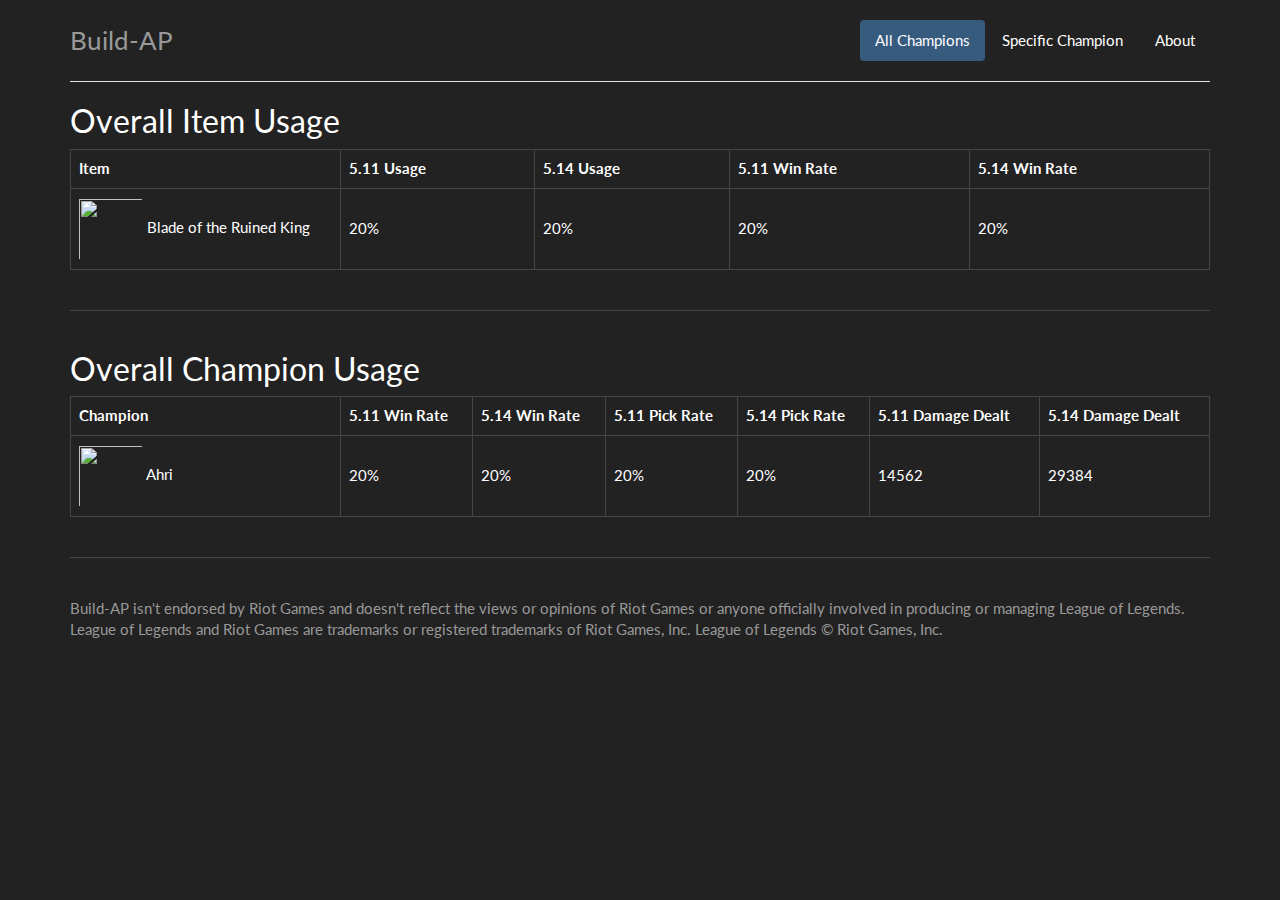
==== website/index.html @ 09b40469 "website base." ====
<!DOCTYPE html>
<html lang="en">
  <head>
    <meta charset="utf-8">
    <meta http-equiv="X-UA-Compatible" content="IE=edge">
    <meta name="viewport" content="width=device-width, initial-scale=1">
    <title>Build-AP</title>
    <link href="css/bootstrap.min.css" rel="stylesheet">
    <link href="css/main.css" rel="stylesheet">
  </head>
  <body>
    <div class="container">
      <div class="header clearfix">
        <nav>
          <ul class="nav nav-pills pull-right">
            <li role="presentation" class="active"><a href="index.html">All Champions</a></li>
            <li role="presentation"><a href="champions.html">Specific Champion</a></li>
            <li role="presentation"><a href="about.html">About</a></li>
          </ul>
        </nav>
        <h3 class="text-muted">Build-AP</h3>
      </div>
      <h2>Overall Item Usage</h1>
      <table class="table table-bordered">
        <thead>
          <tr>
            <th style="width:270px">Item</th>
            <th>5.11 Usage</th>
            <th>5.14 Usage</th>
            <th>5.11 Win Rate</th>
            <th>5.14 Win Rate</th>
          </tr>
        </thead>
        <tbody>
          <tr>
            <td><img class="icon" src="http://ddragon.leagueoflegends.com/cdn/5.7.1/img/item/3153.png"></img> Blade of the Ruined King</td>
            <td>20%</td>
            <td>20%</td>
            <td>20%</td>
            <td>20%</td>
          </tr>
        </tbody>
      </table>
      <hr>
      <h2>Overall Champion Usage</h1>
      <table class="table table-bordered">
        <thead>
          <tr>
            <th style="width:270px">Champion</th>
            <th>5.11 Win Rate</th>
            <th>5.14 Win Rate</th>
            <th>5.11 Pick Rate</th>
            <th>5.14 Pick Rate</th>
            <th>5.11 Damage Dealt</th>
            <th>5.14 Damage Dealt</th>
          </tr>
        </thead>
        <tbody>
          <tr>
            <td><img class="icon" src="http://ddragon.leagueoflegends.com/cdn/5.7.1/img/champion/Ahri.png"></img> Ahri</td>
            <td>20%</td>
            <td>20%</td>
            <td>20%</td>
            <td>20%</td>
            <td>14562</td>
            <td>29384</td>
          </tr>
        </tbody>
      </table>
      <hr>
      <p class="footer">
        Build-AP isn't endorsed by Riot Games and doesn't reflect the views or opinions of Riot Games or anyone officially involved in producing or managing League of Legends. League of Legends and Riot Games are trademarks or registered trademarks of Riot Games, Inc. League of Legends © Riot Games, Inc.
      </p>
    </div>
    <script src="https://ajax.googleapis.com/ajax/libs/jquery/2.1.4/jquery.min.js"></script>
    <script src="js/index.js"></script>
  </body>
</html>
---- website/css/main.css ----
body {
  padding-top: 20px;
  padding-bottom: 20px;
}

img {
  padding: 2px 1px 2px 0px;
}

td {
  vertical-align: middle !important;
}

.icon {
  width: 64px;
  height: 64px;
}

.header {
  padding-bottom: 20px;
  border-bottom: 1px solid #e5e5e5;
}

.header h3 {
  margin-top: 0;
  margin-bottom: 0;
  line-height: 40px;
}

.champion-bg {
  position: relative;
  border-style: solid;
  border-color: #333;
  border-width: 2px;
  margin-top: 20px;
}

.champion-bg img {
  width: 100%;
}

.champion-bg-name {
  position: absolute;
  top: 10px;
  left: 40px;
}

.champion-bg-stat {
  position: absolute;
  padding: 0px 20px 15px 20px;
  background-color: rgba(0, 0, 0, 0.8);
  top: 120px;
}

.champion-bg-win-rate {
  left: 70px;
}

.champion-bg-pick-rate {
  left: 280px;
}

.champion-bg-damage {
  left: 490px;
}

.arrow {
  padding-left: 10px;
  padding-right: 10px;
}

hr {
  margin-top: 40px;
  margin-bottom: 40px;
}

.footer {
  color: #999;
}
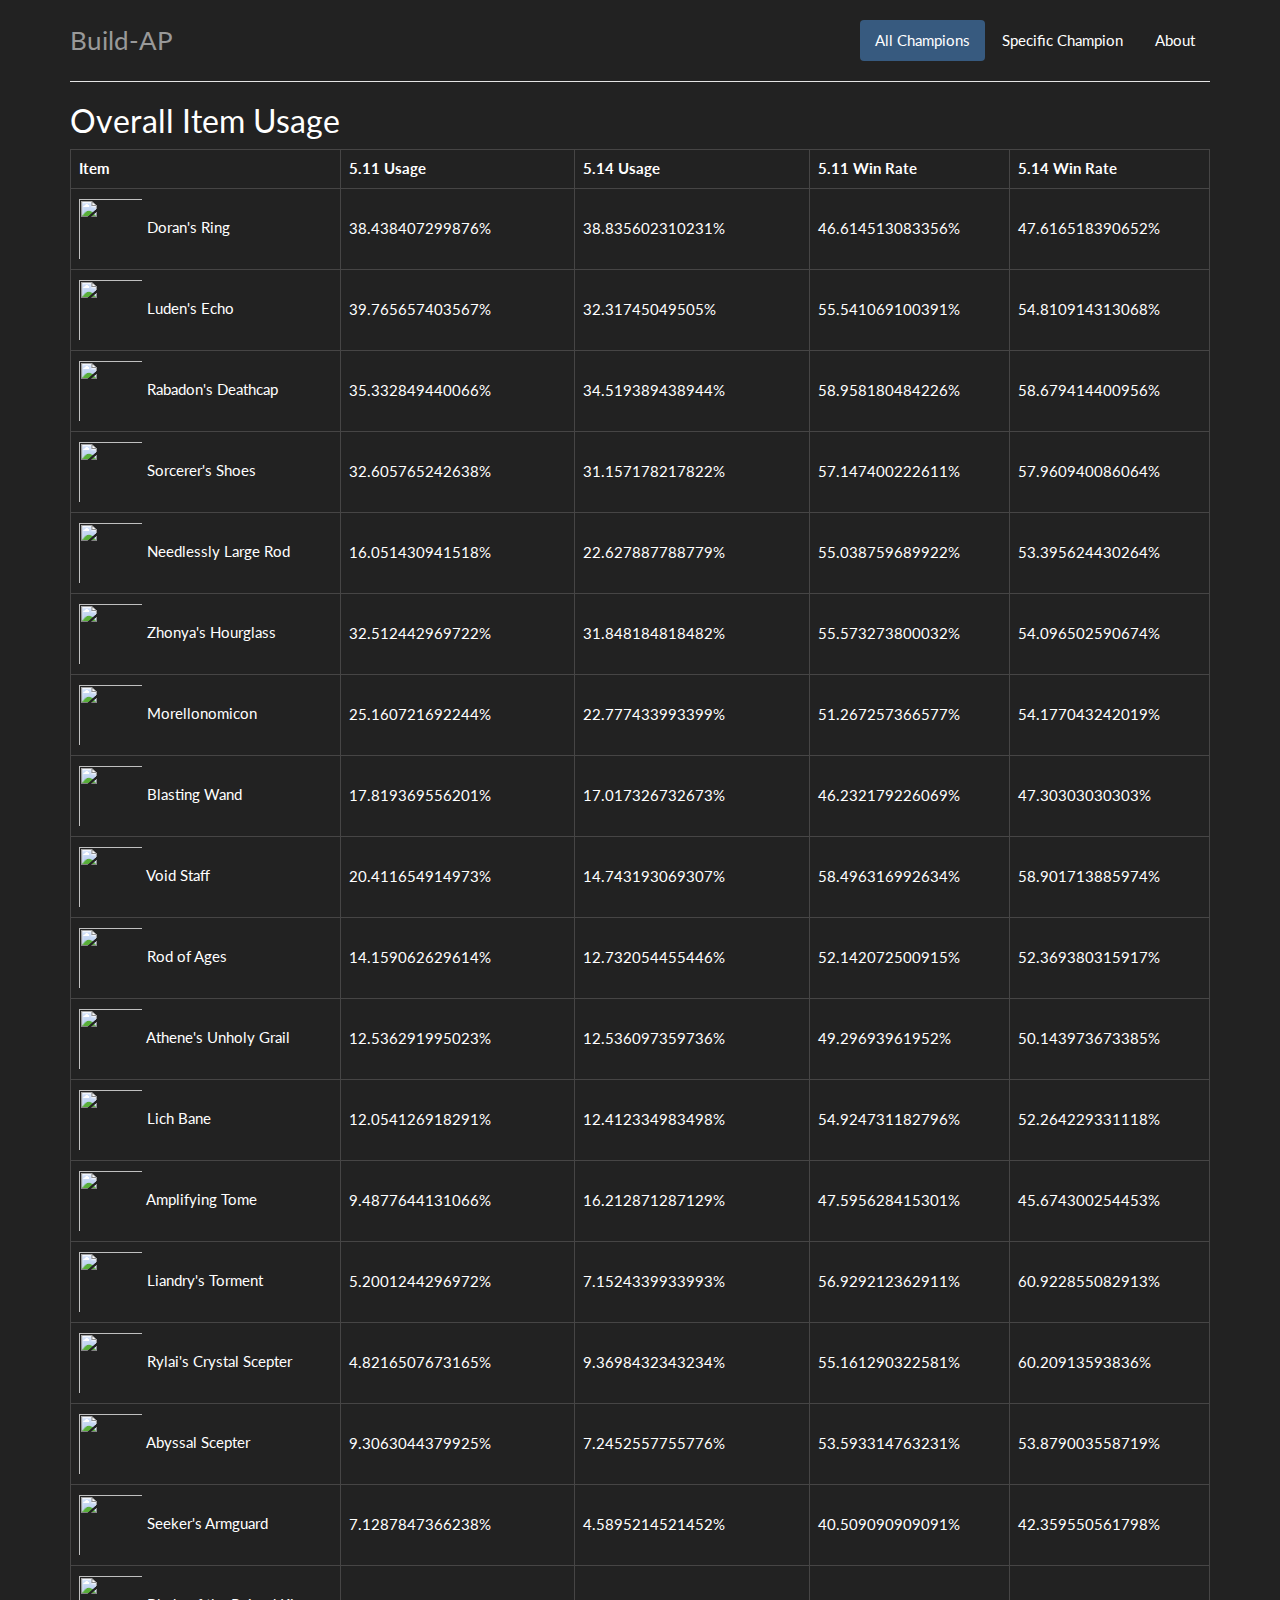
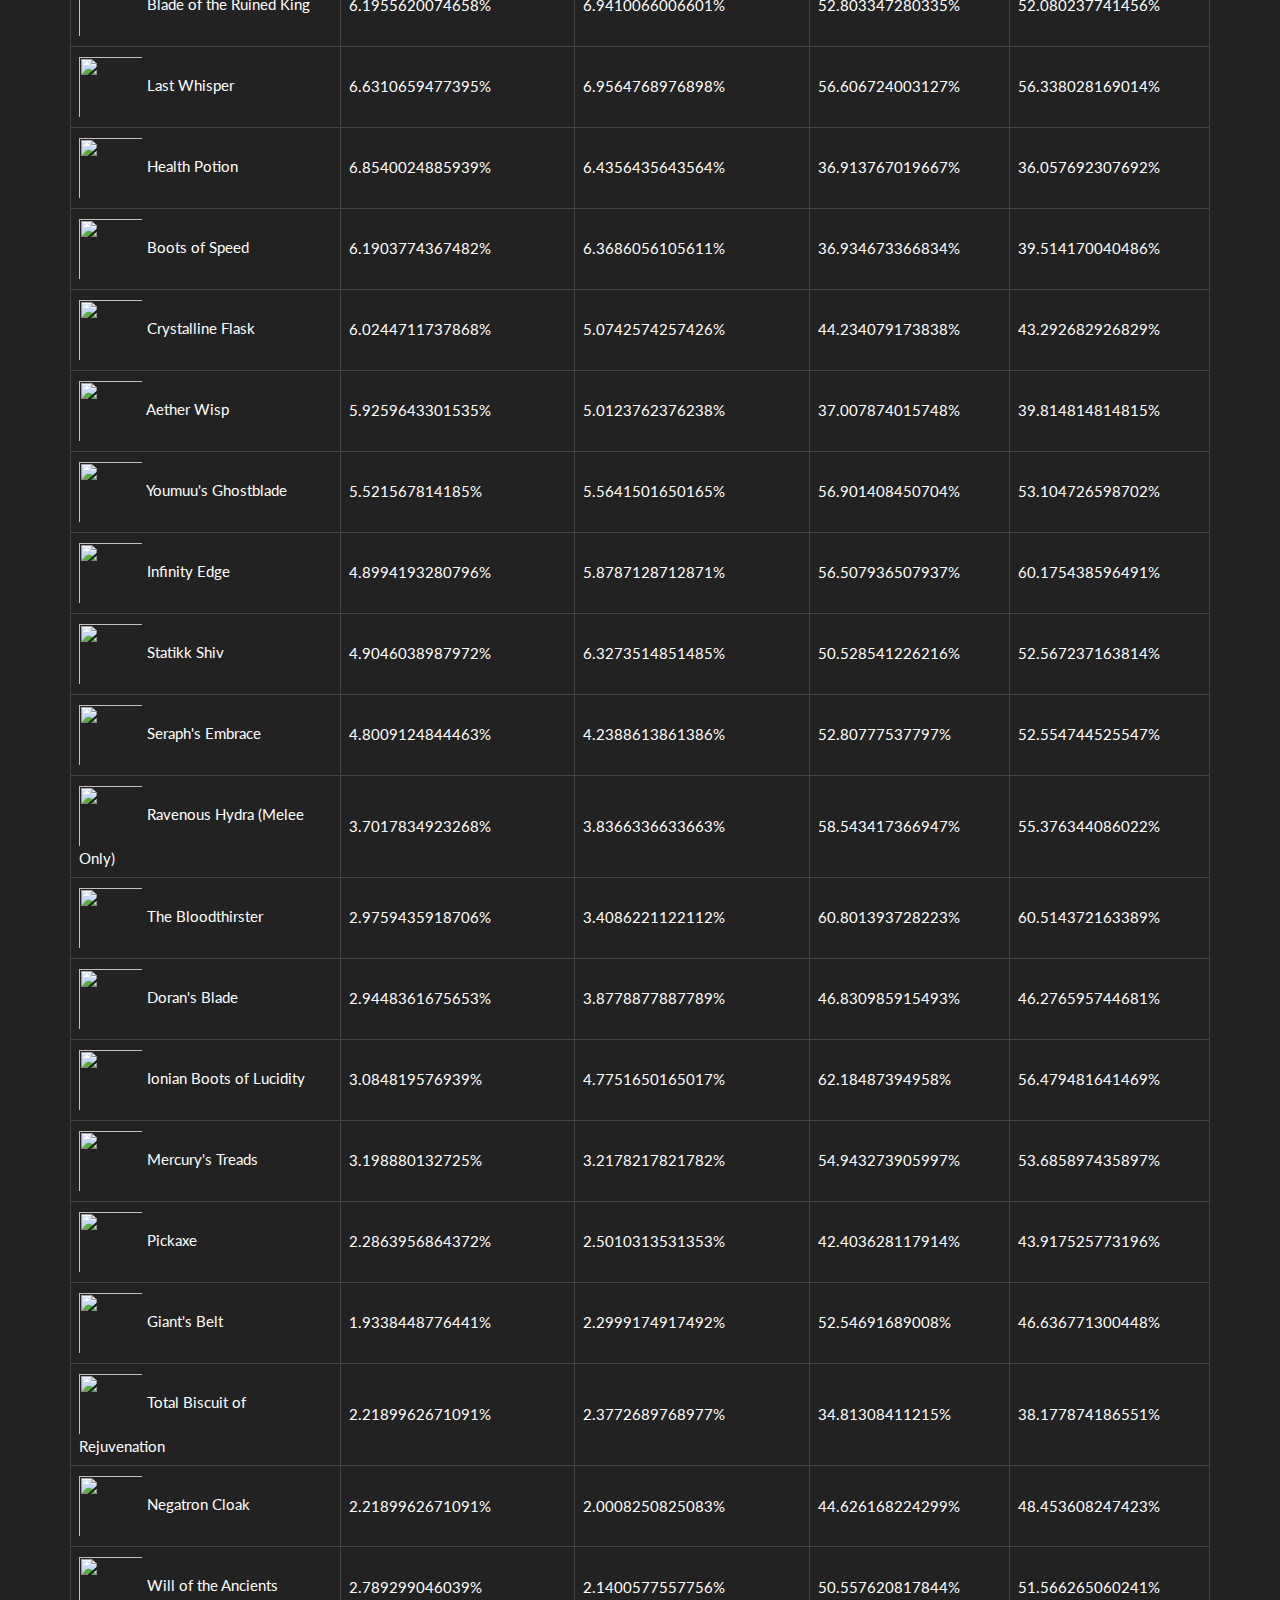
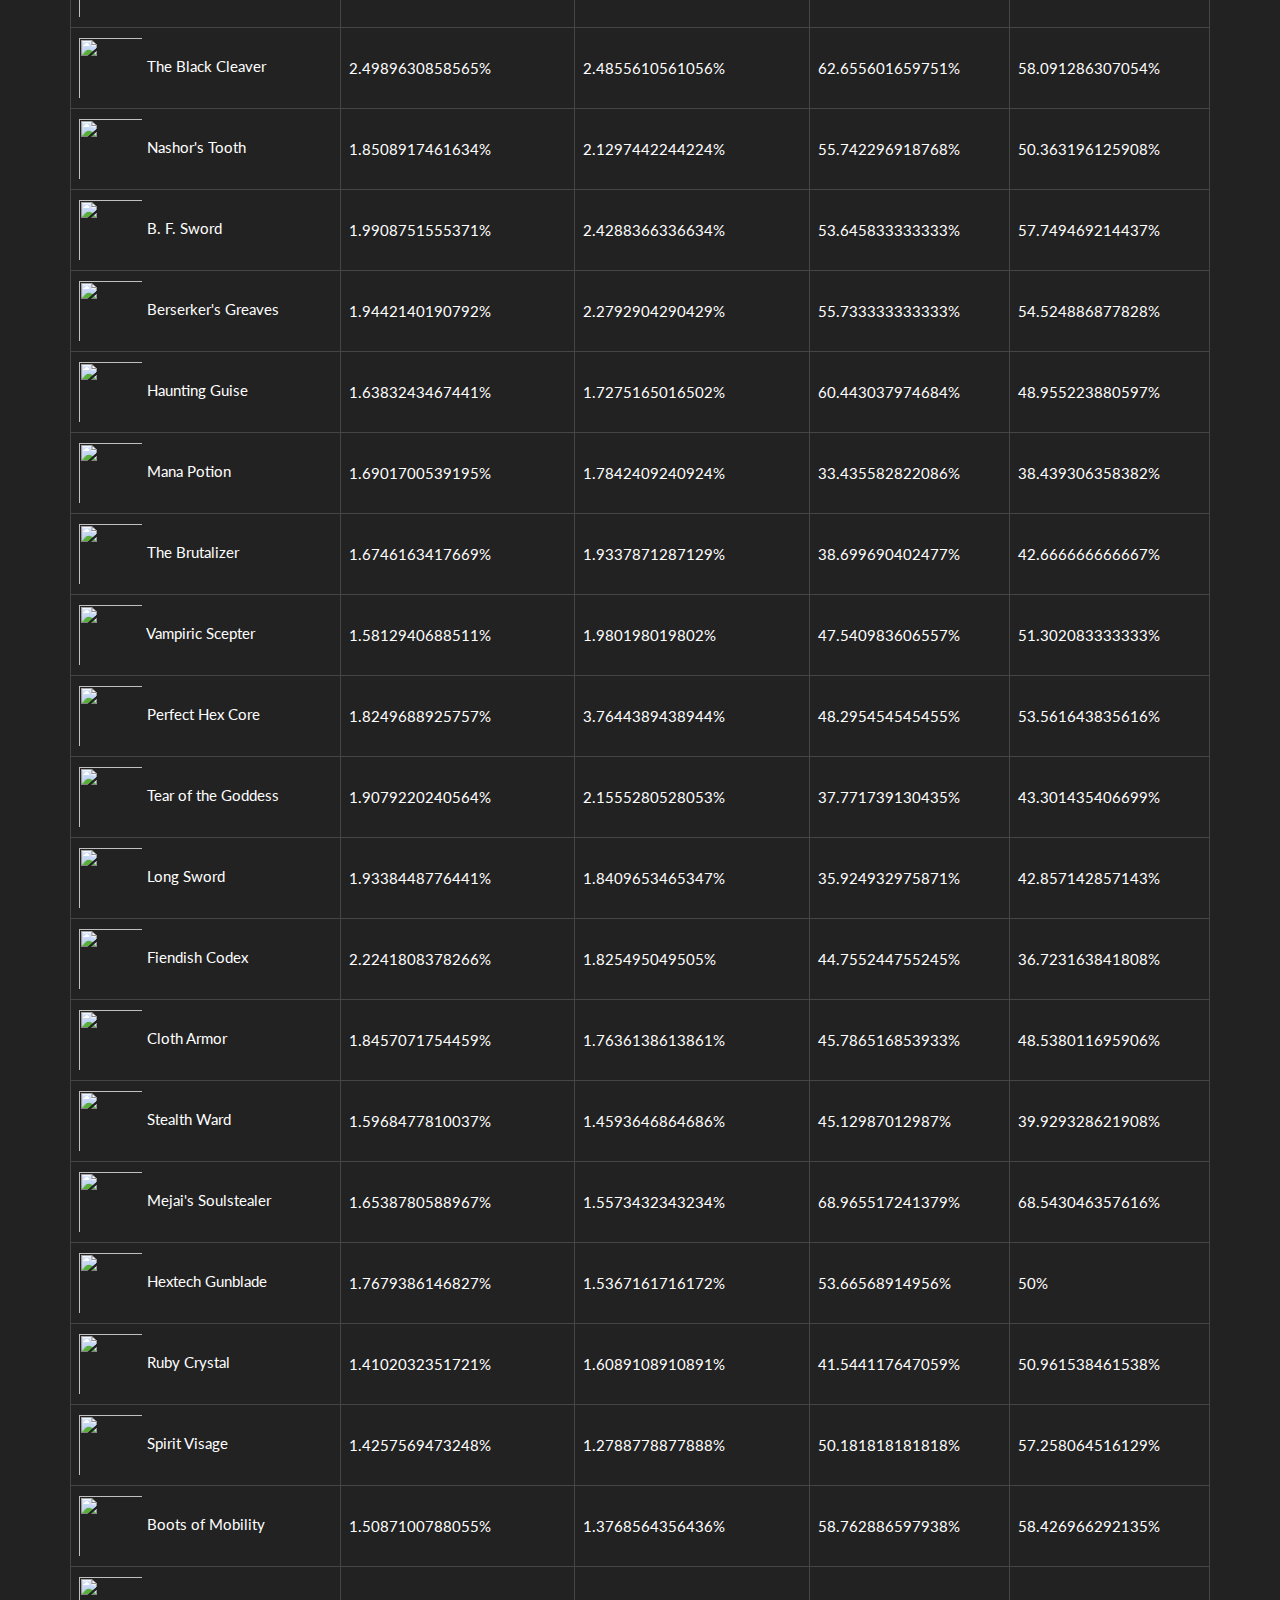
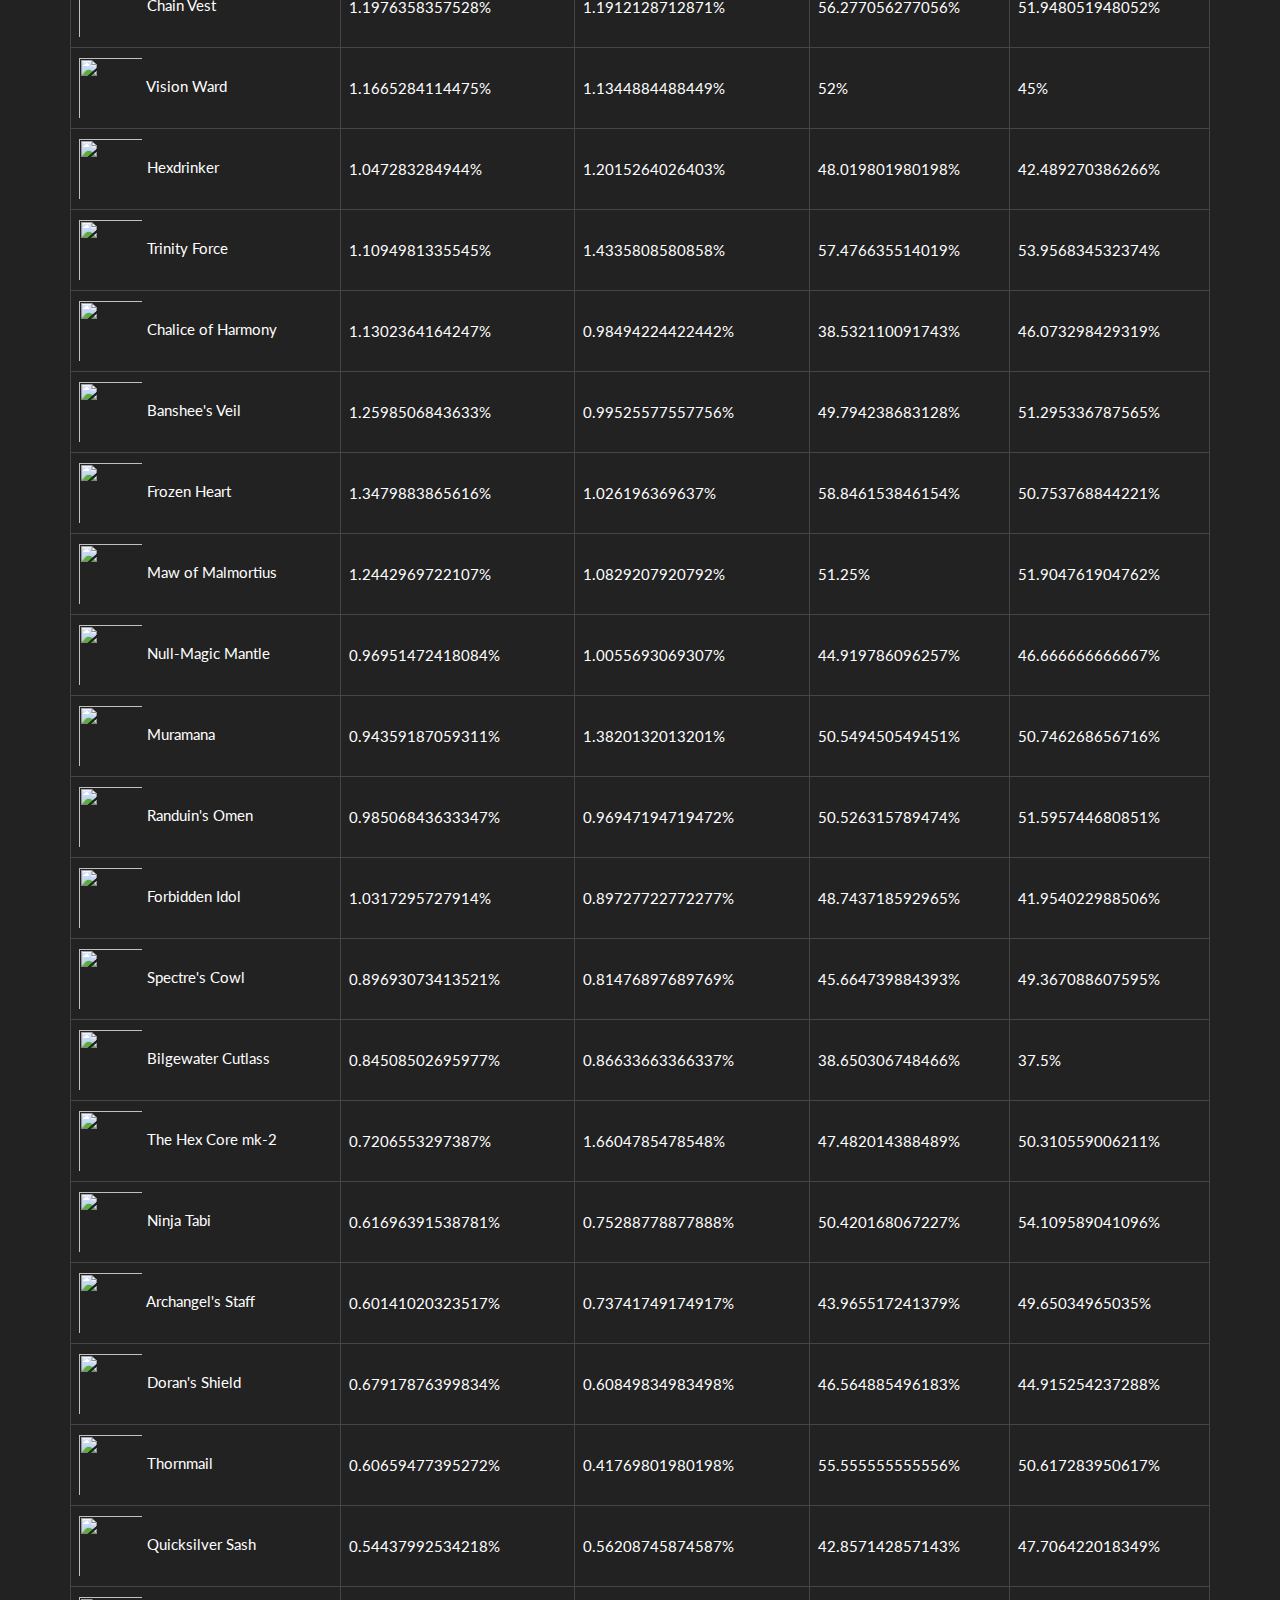
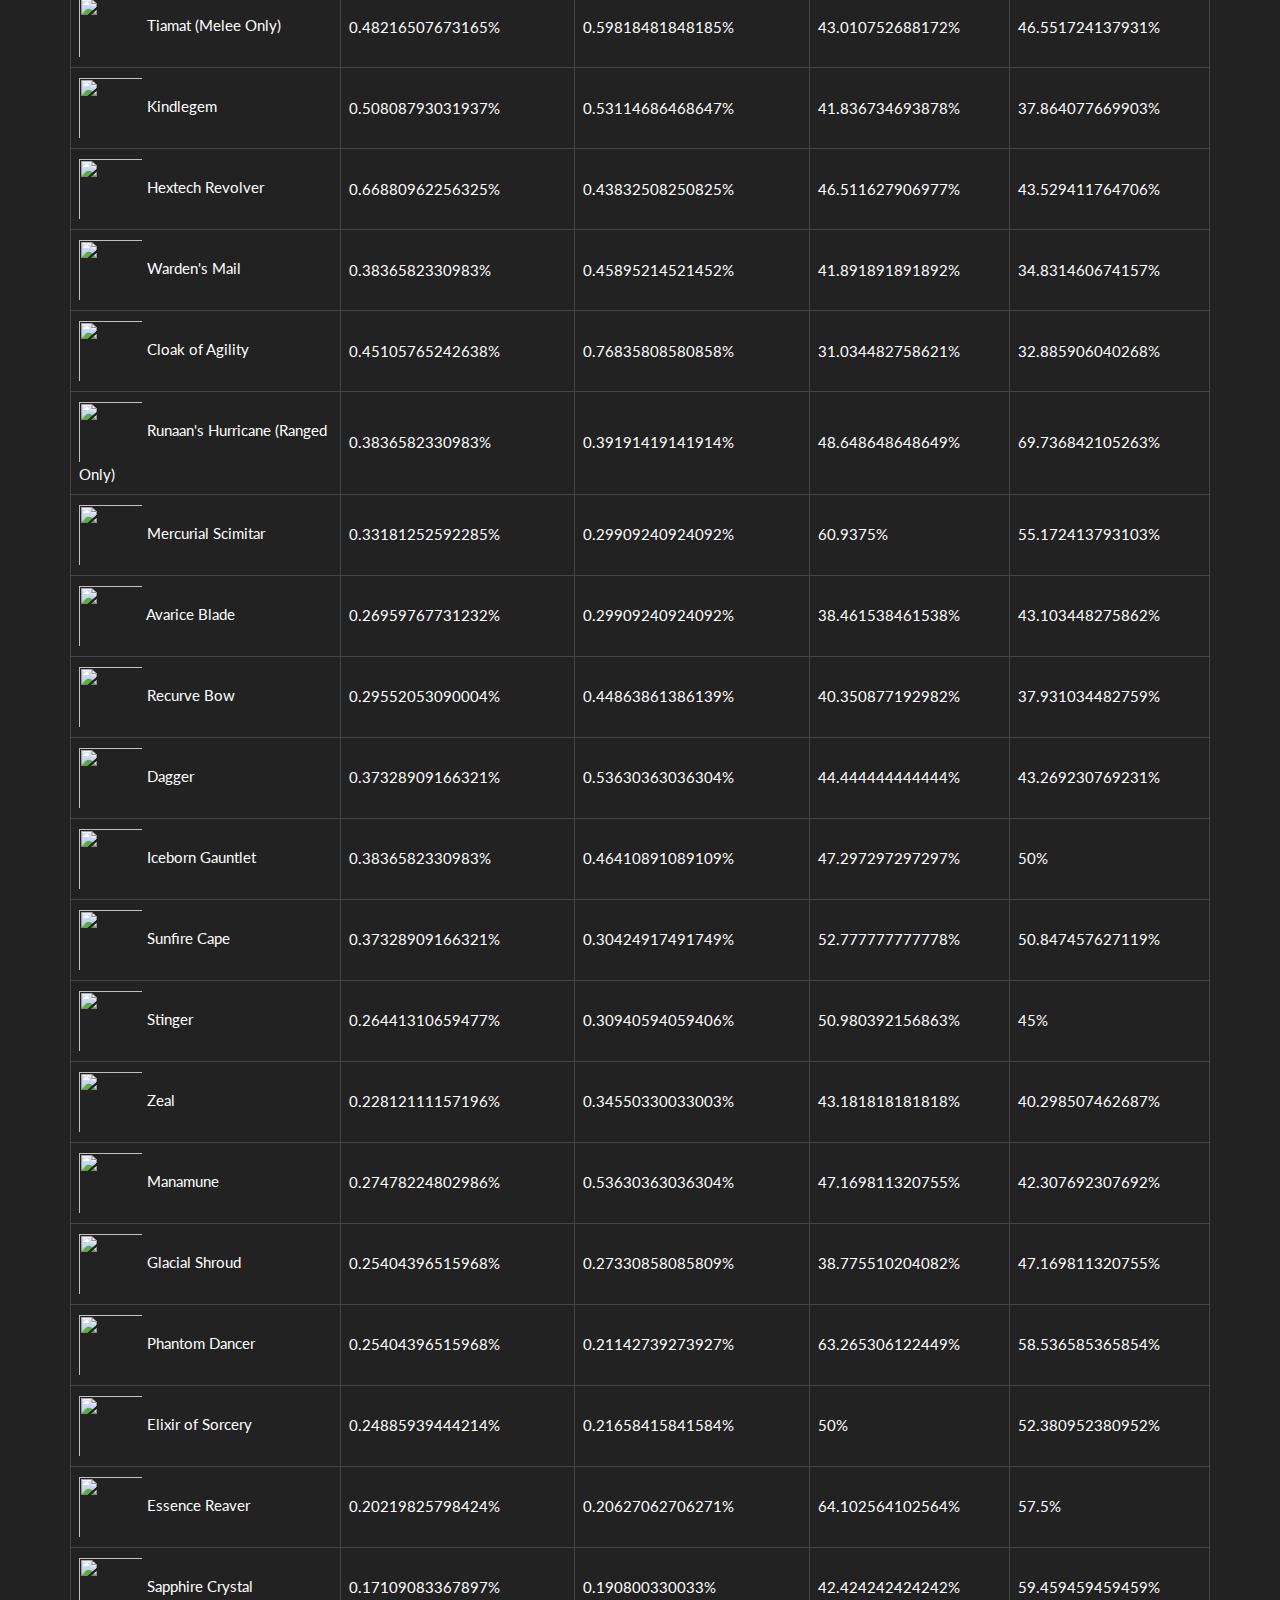
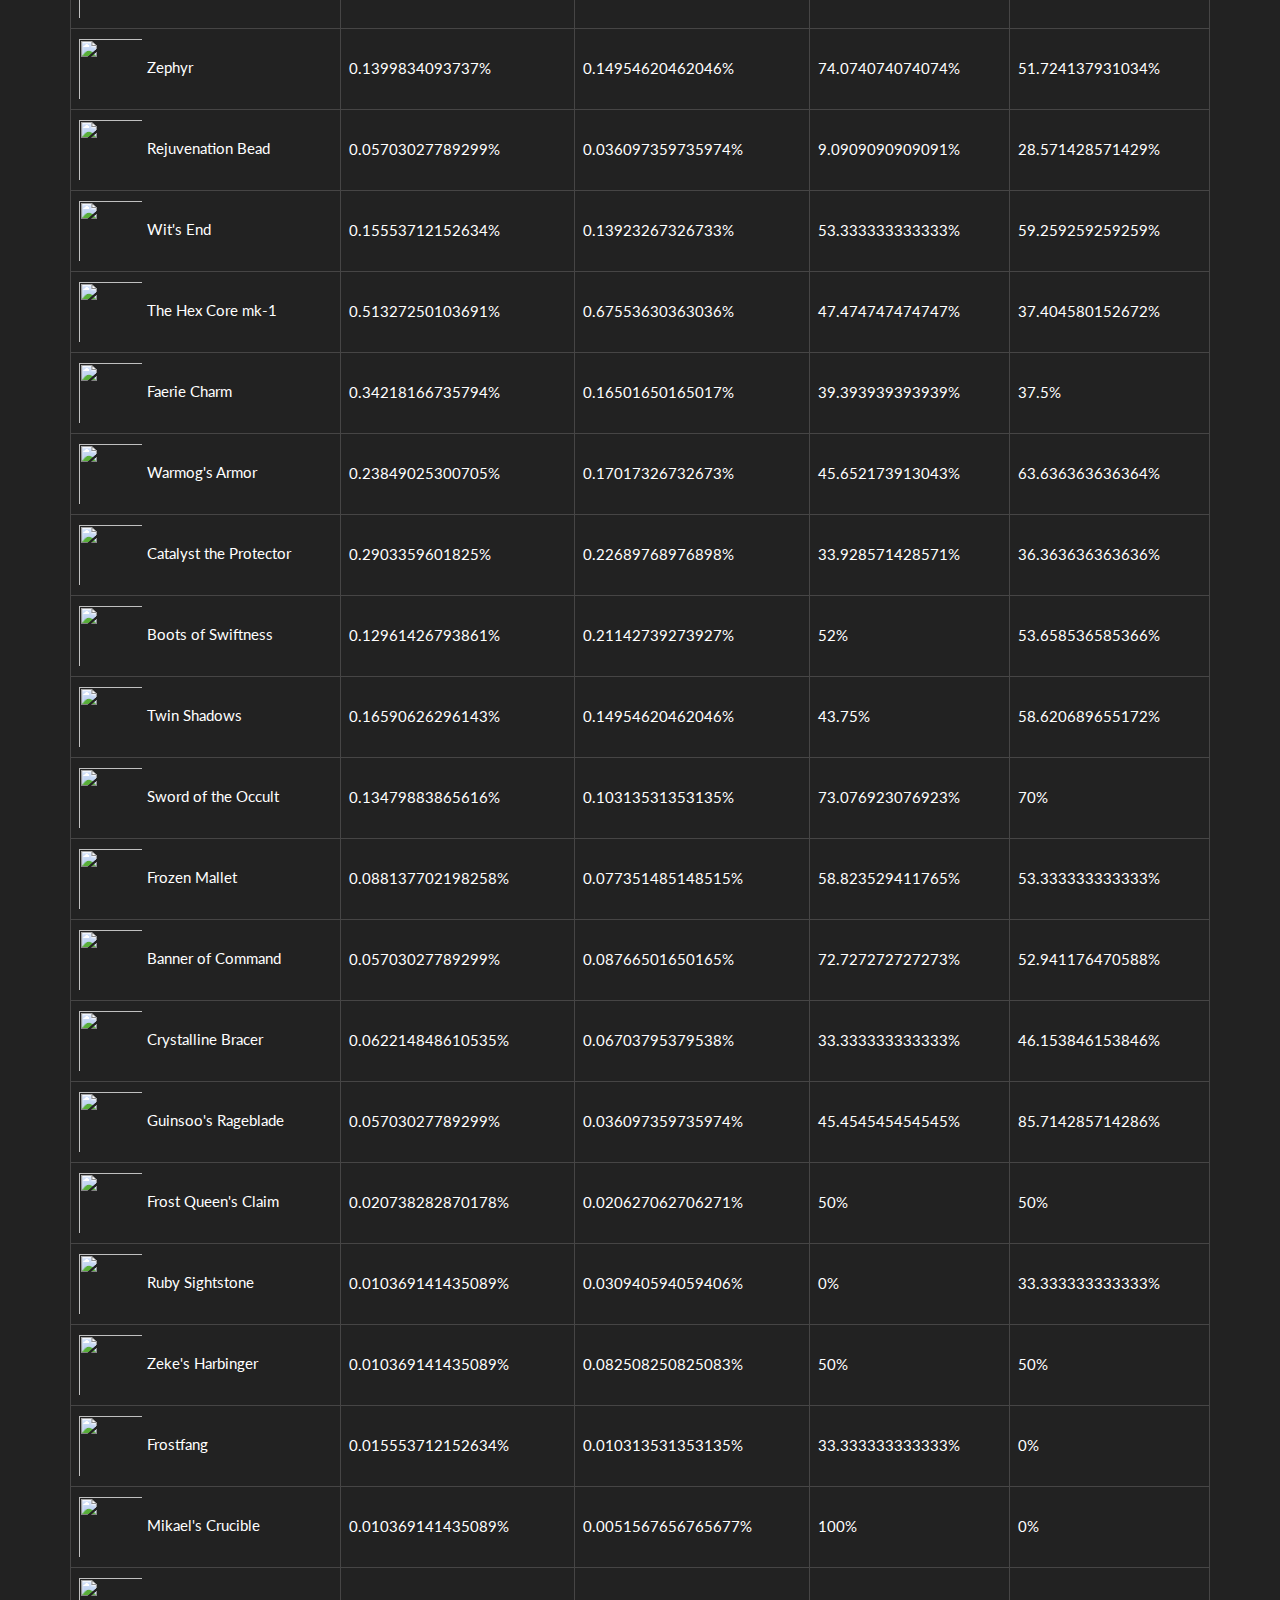
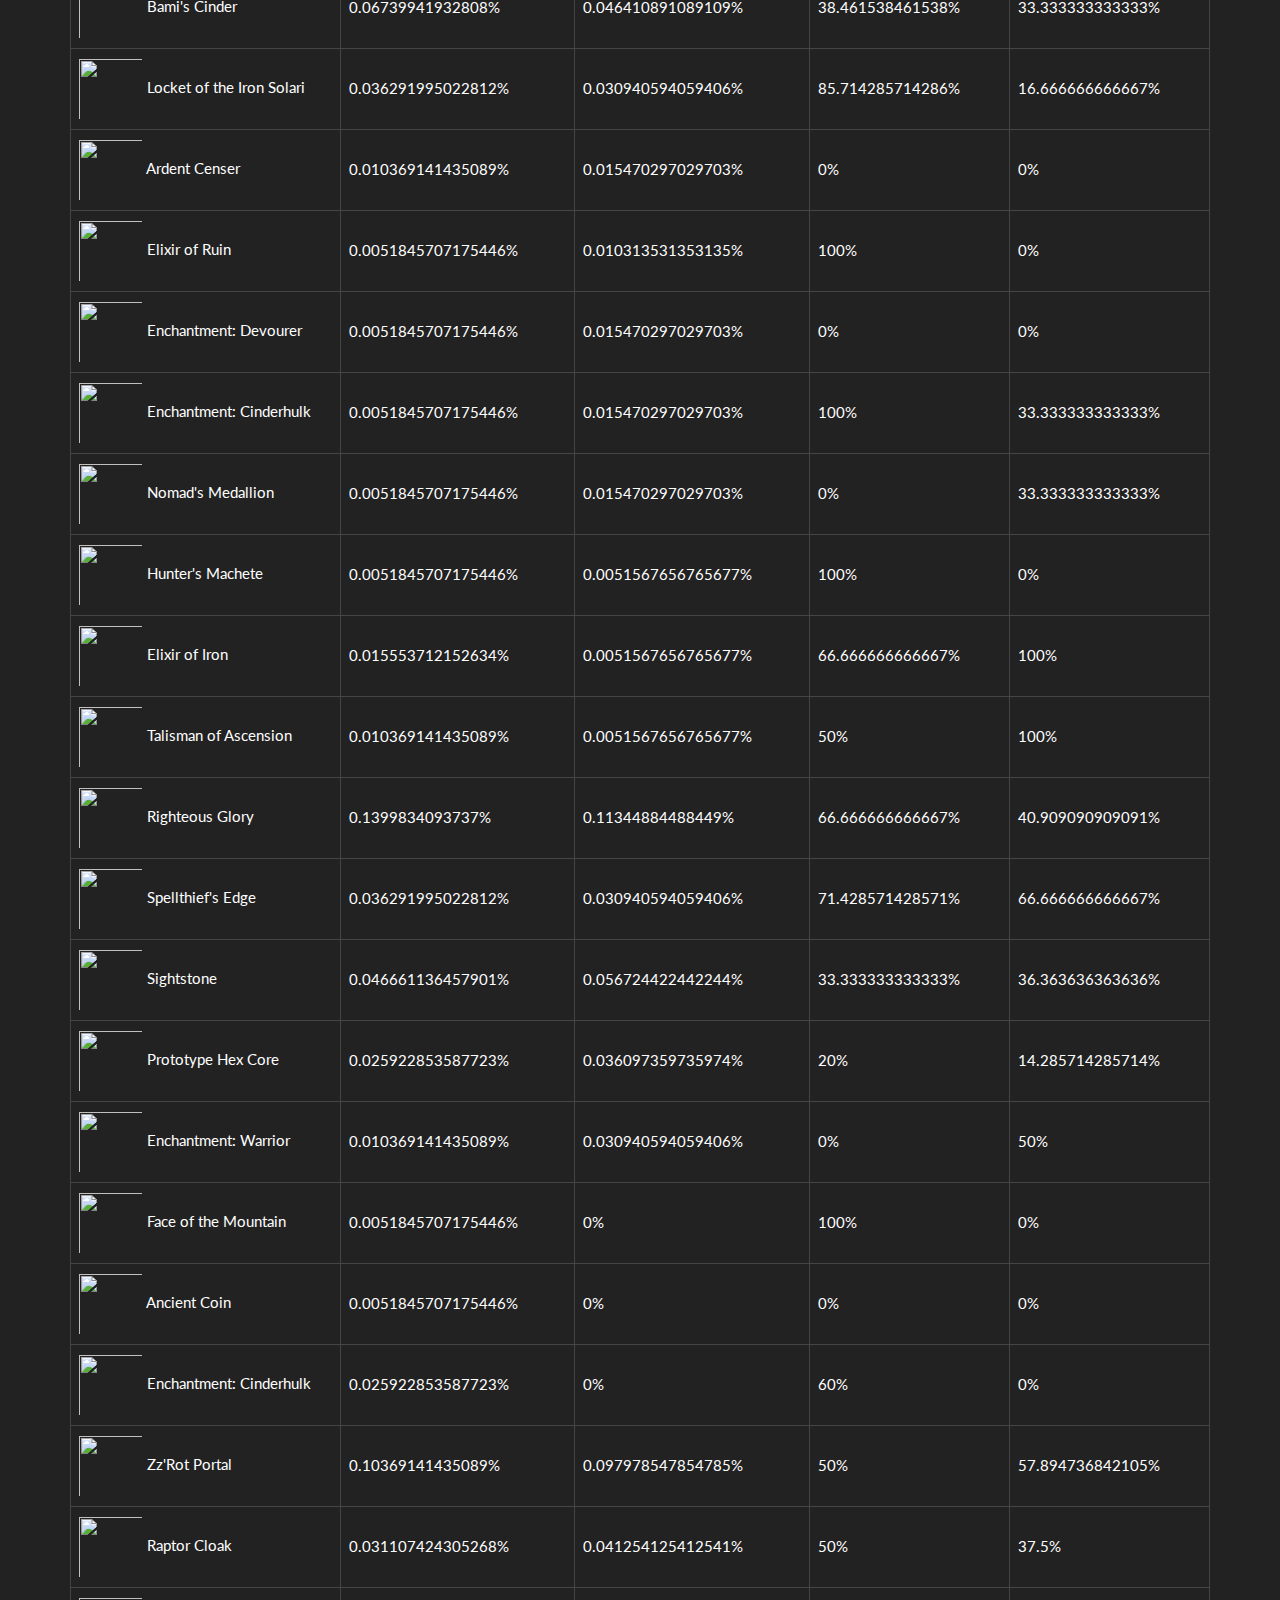
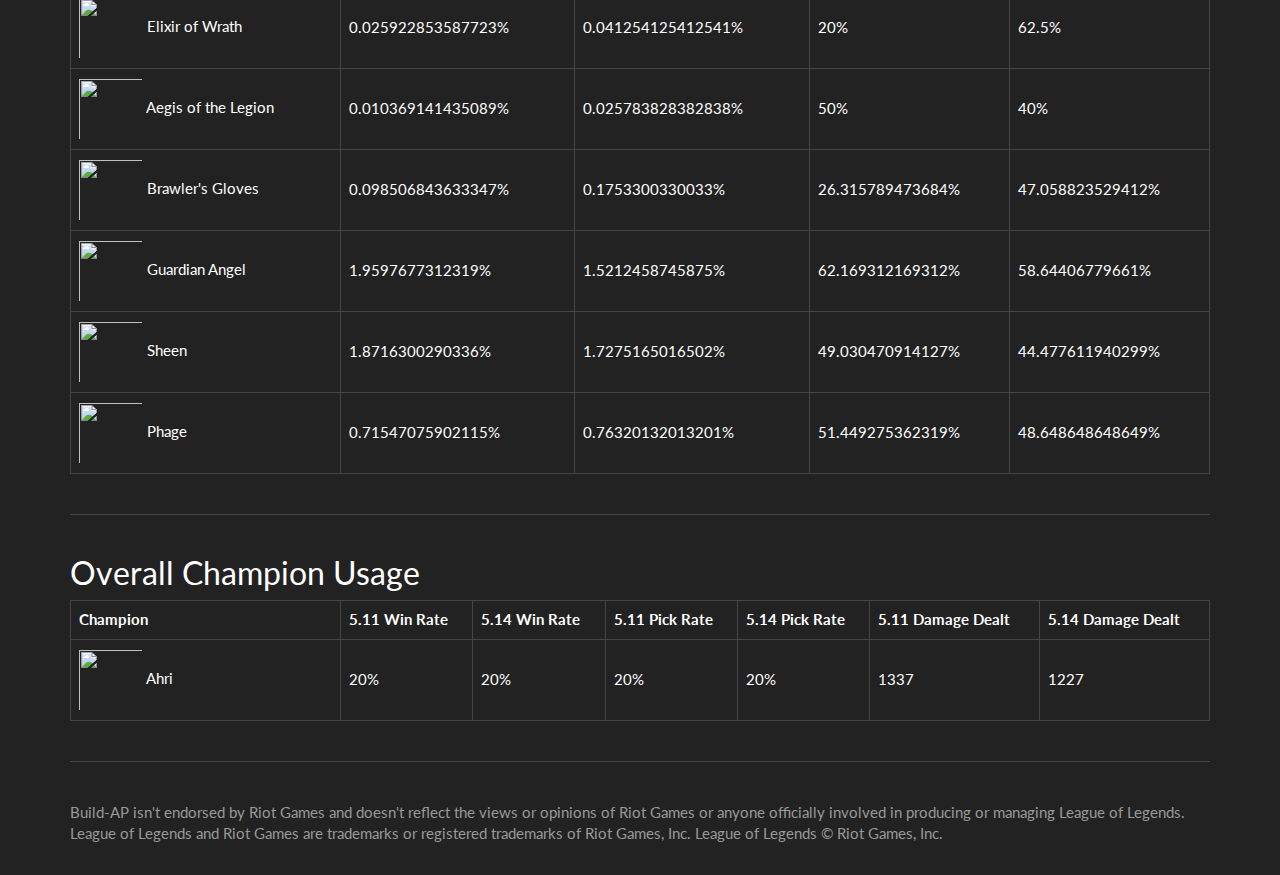
==== commit 8349bc31: "test" ====
--- a/website/index.html
+++ b/website/index.html
@@ -31,7 +31,7 @@
             <th>5.14 Win Rate</th>
           </tr>
         </thead>
-        <tbody>
+        <tbody id="overallitemusage">
           <tr>
             <td><img class="icon" src="http://ddragon.leagueoflegends.com/cdn/5.7.1/img/item/3153.png"></img> Blade of the Ruined King</td>
             <td>20%</td>
@@ -55,15 +55,15 @@
             <th>5.14 Damage Dealt</th>
           </tr>
         </thead>
-        <tbody>
+        <tbody id="overallchampionusage">
           <tr>
             <td><img class="icon" src="http://ddragon.leagueoflegends.com/cdn/5.7.1/img/champion/Ahri.png"></img> Ahri</td>
             <td>20%</td>
             <td>20%</td>
             <td>20%</td>
             <td>20%</td>
-            <td>14562</td>
-            <td>29384</td>
+            <td>1337</td>
+            <td>1227</td>
           </tr>
         </tbody>
       </table>
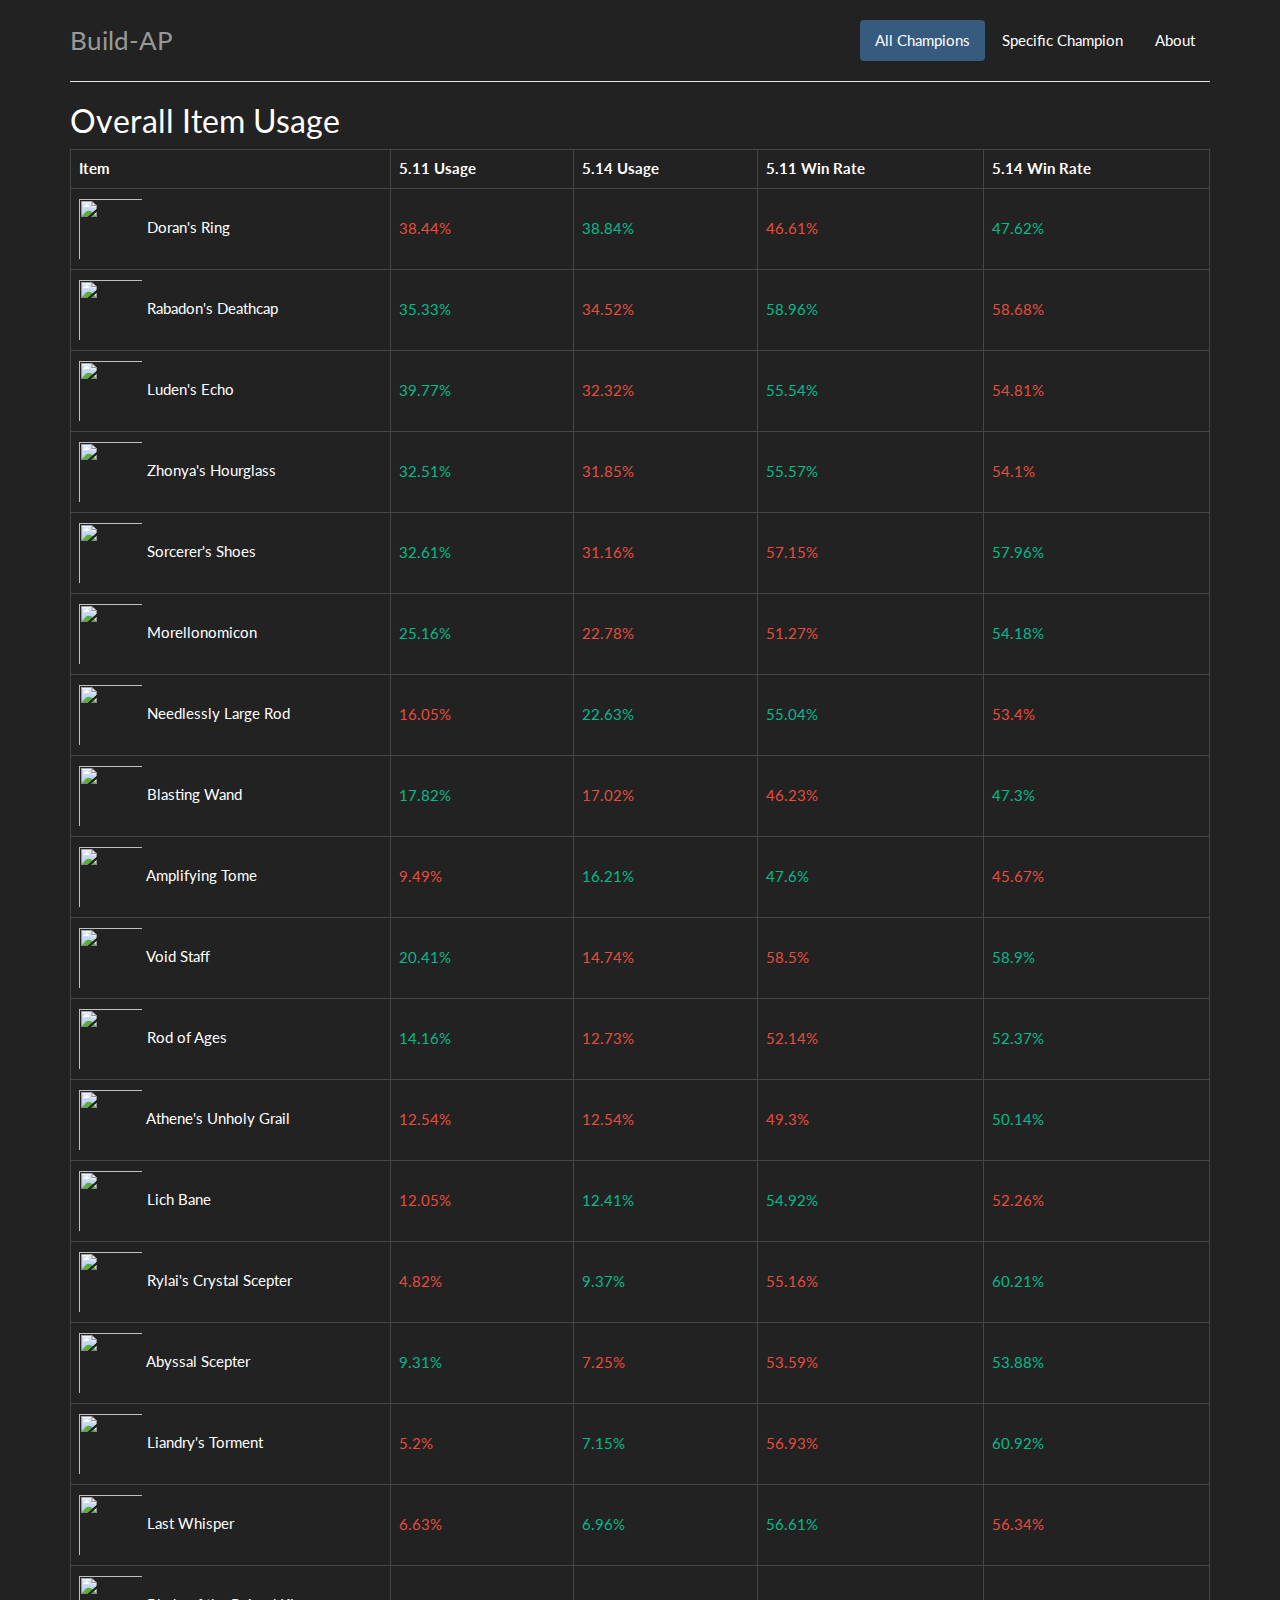
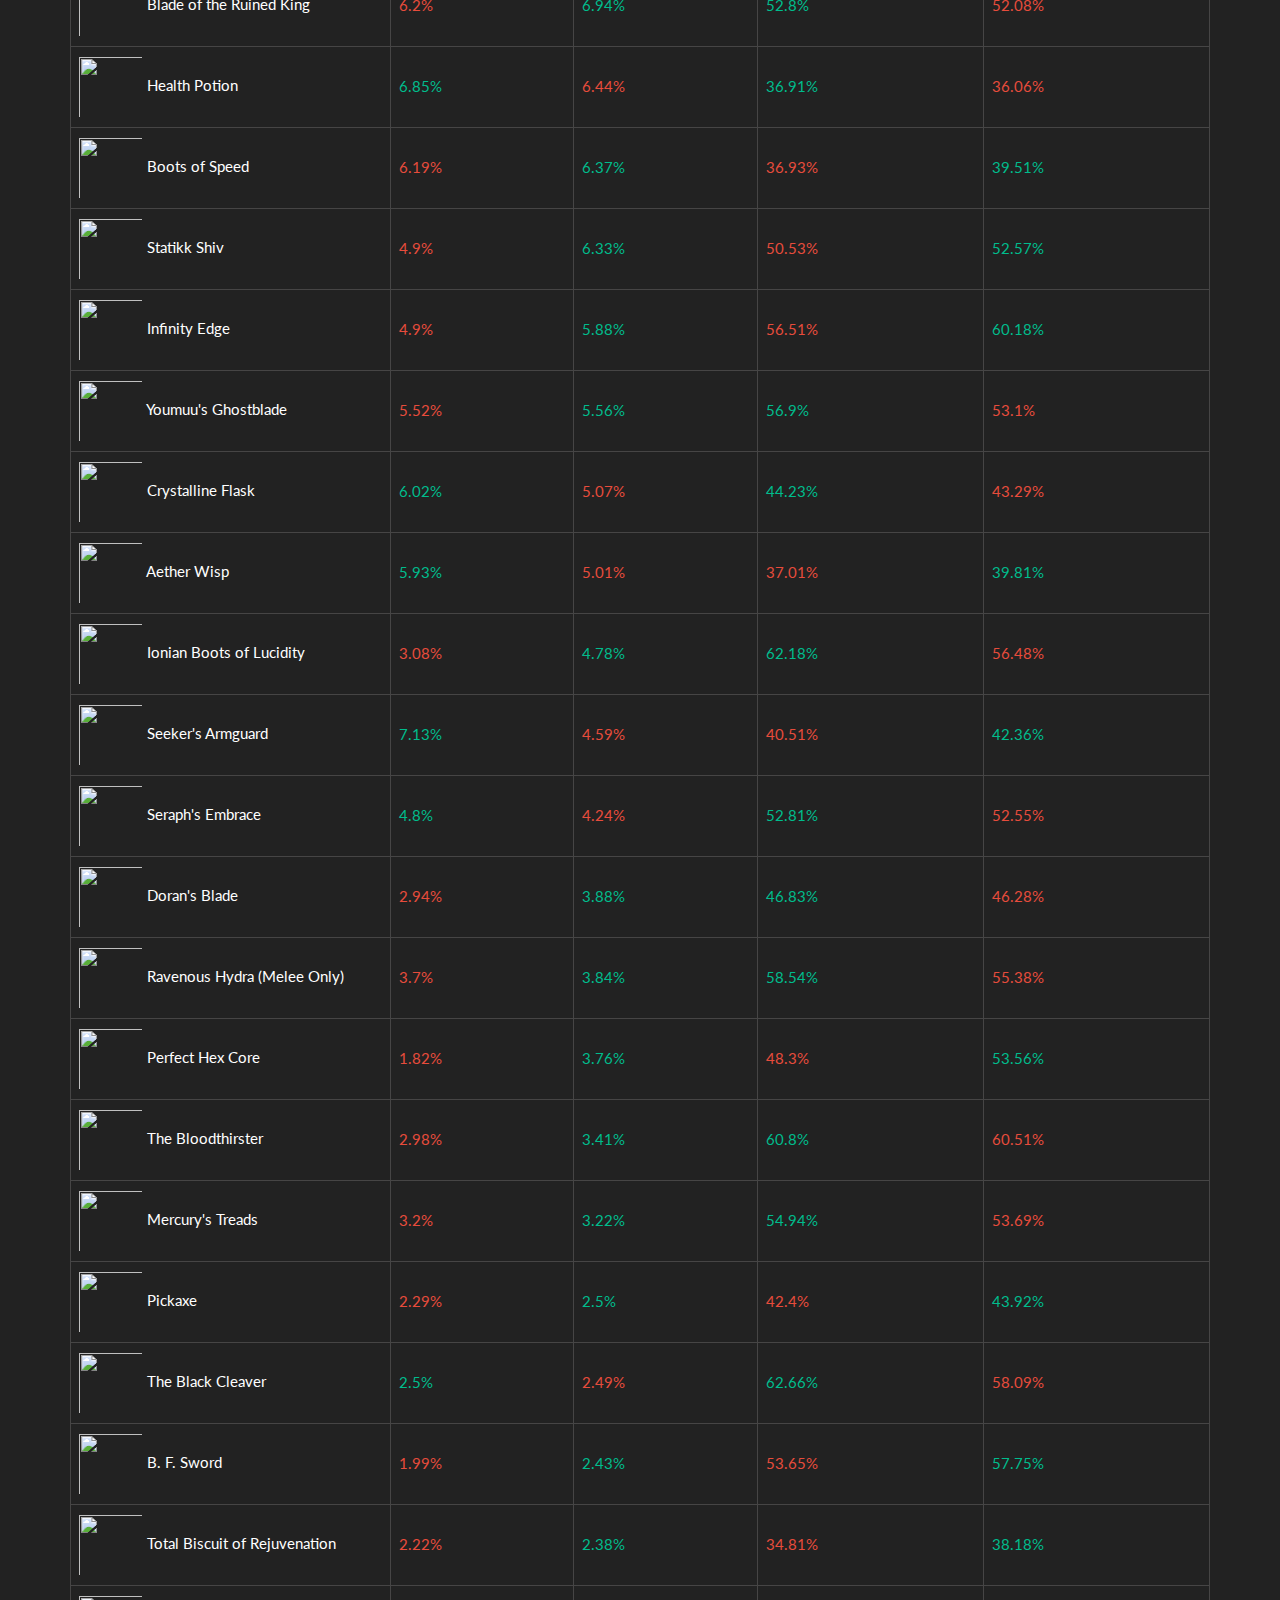
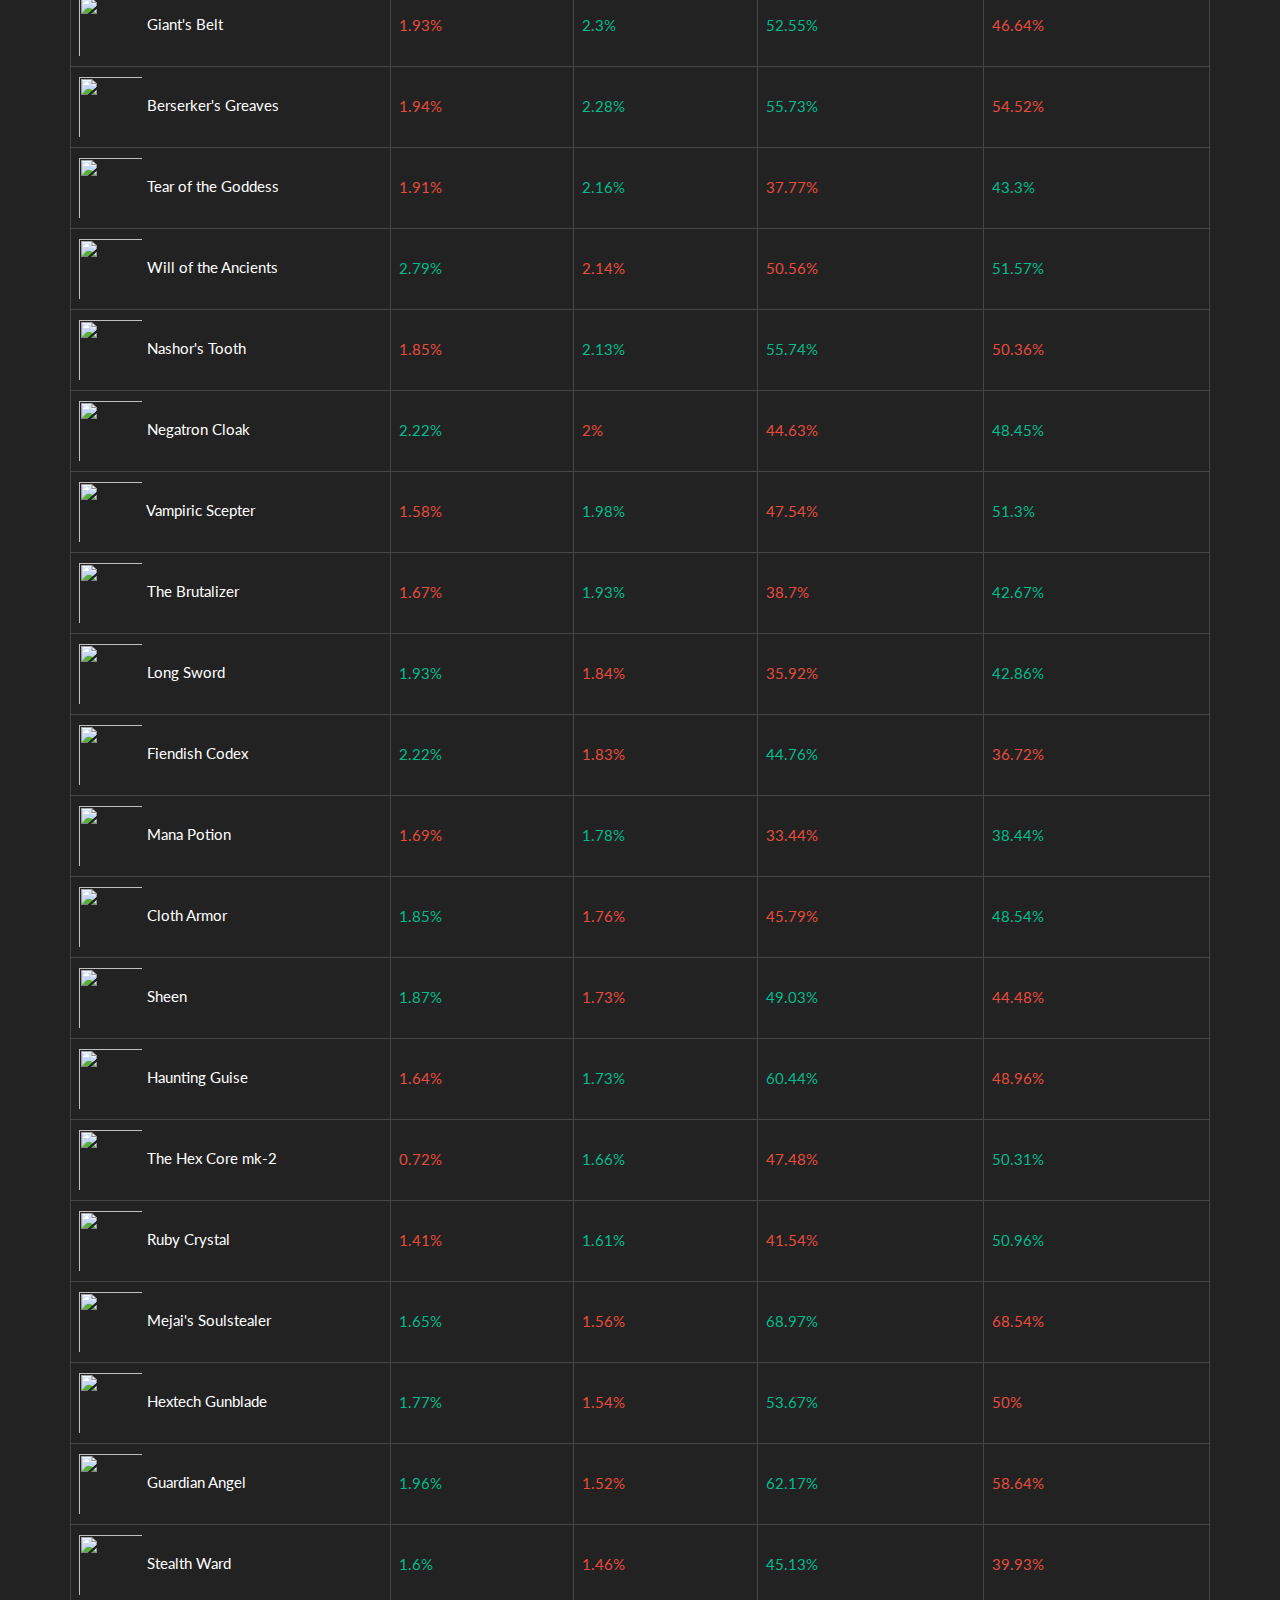
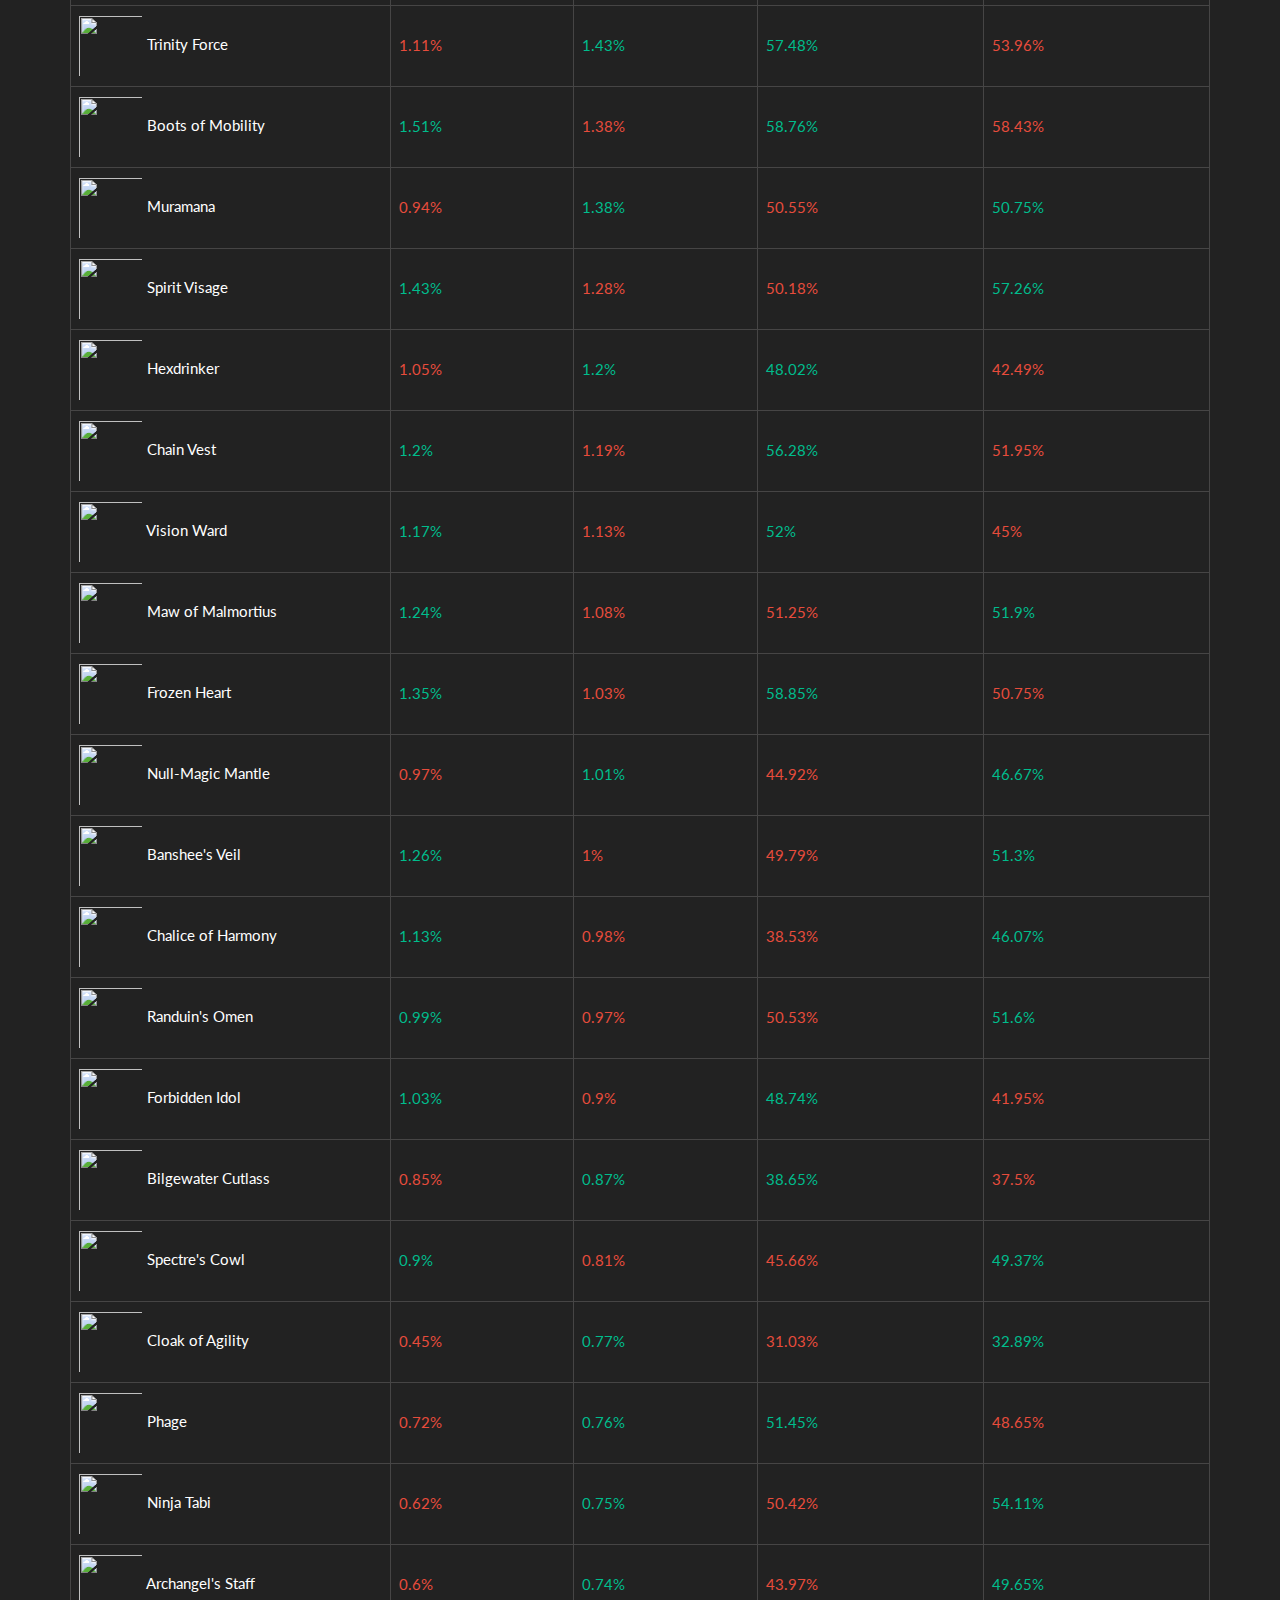
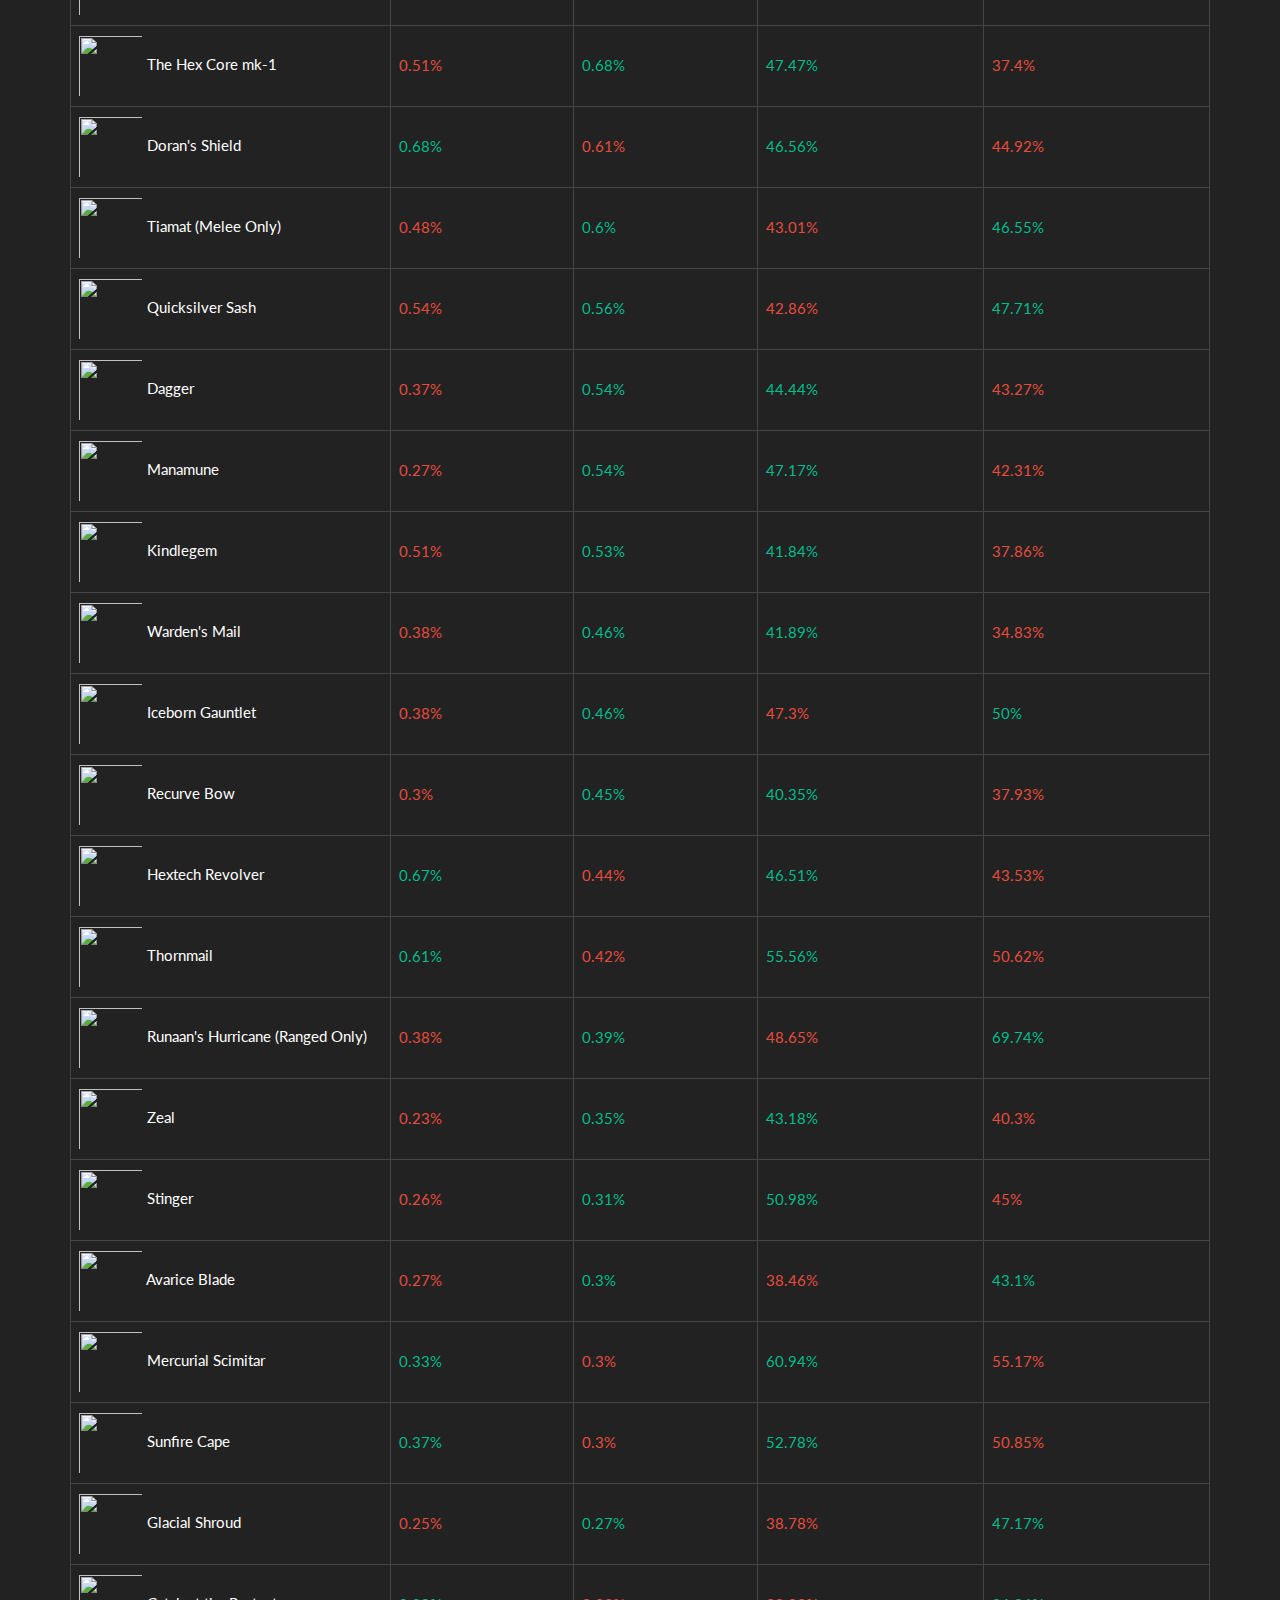
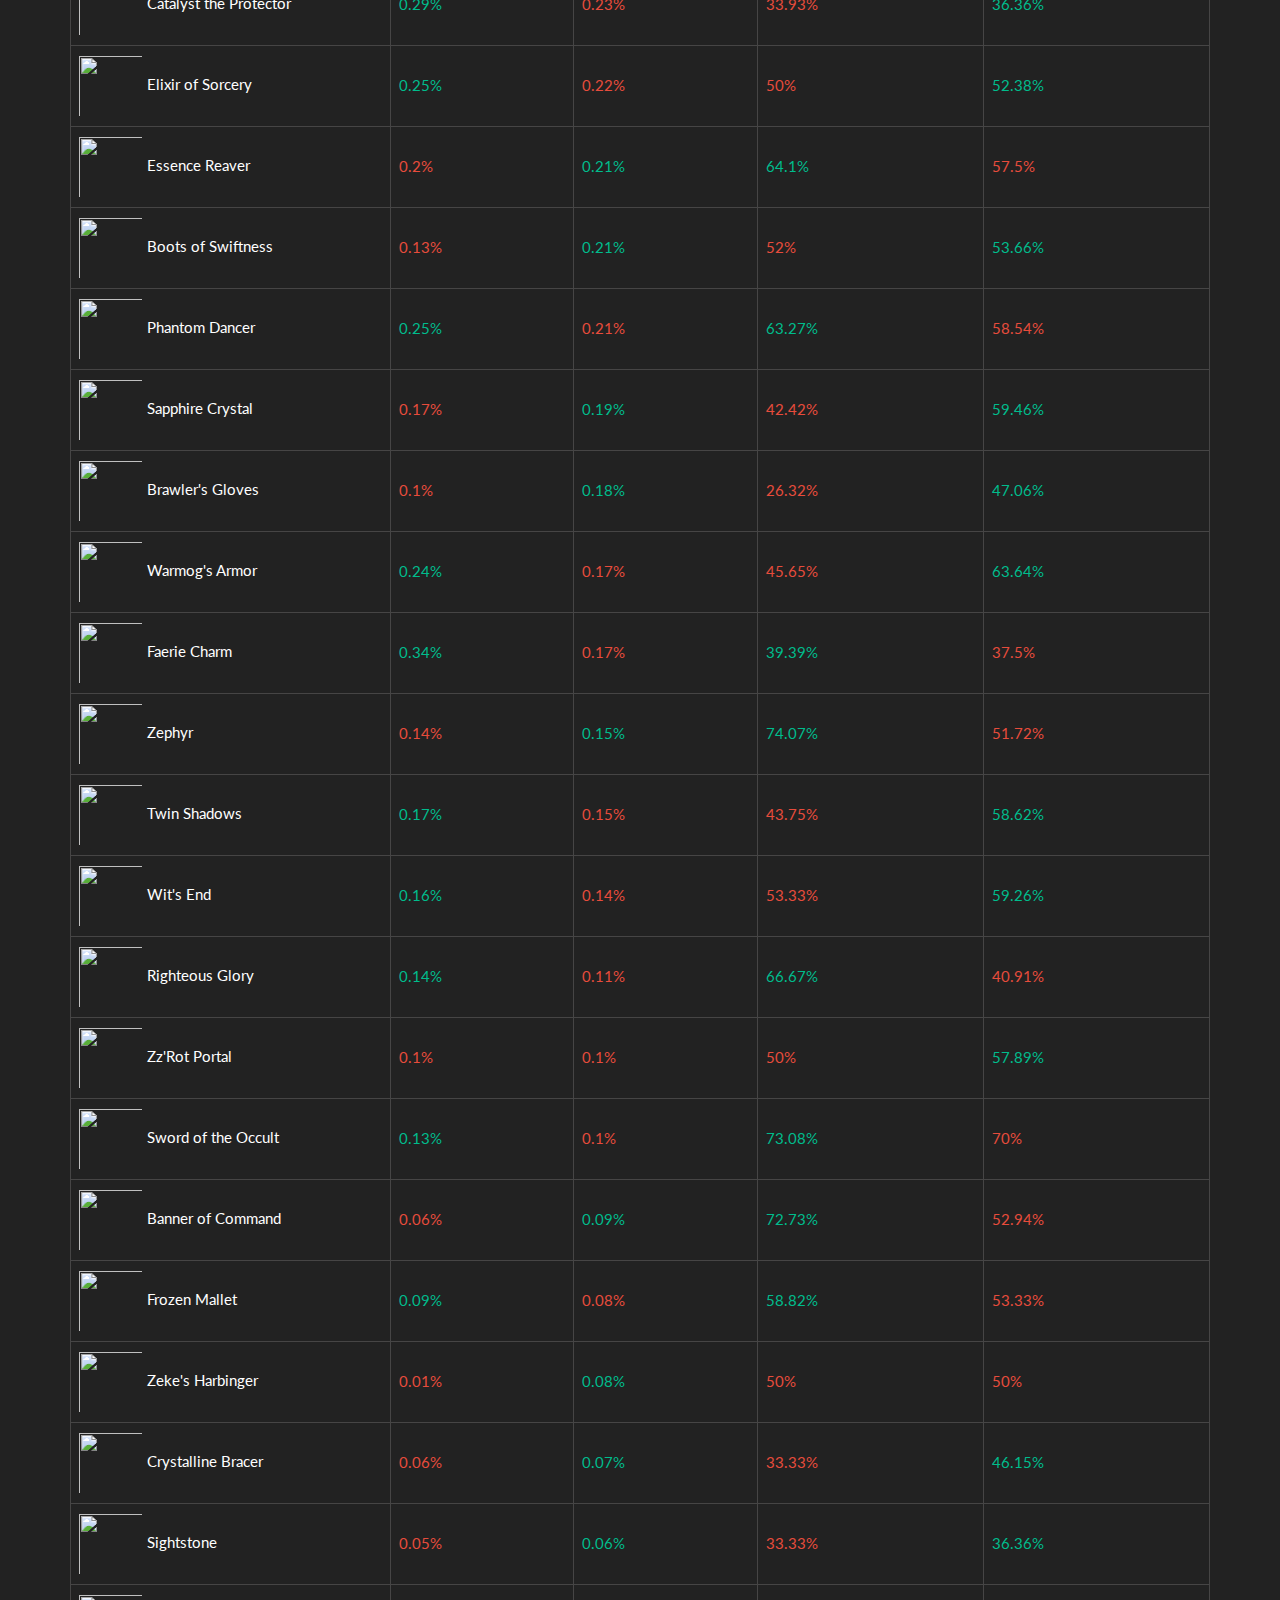
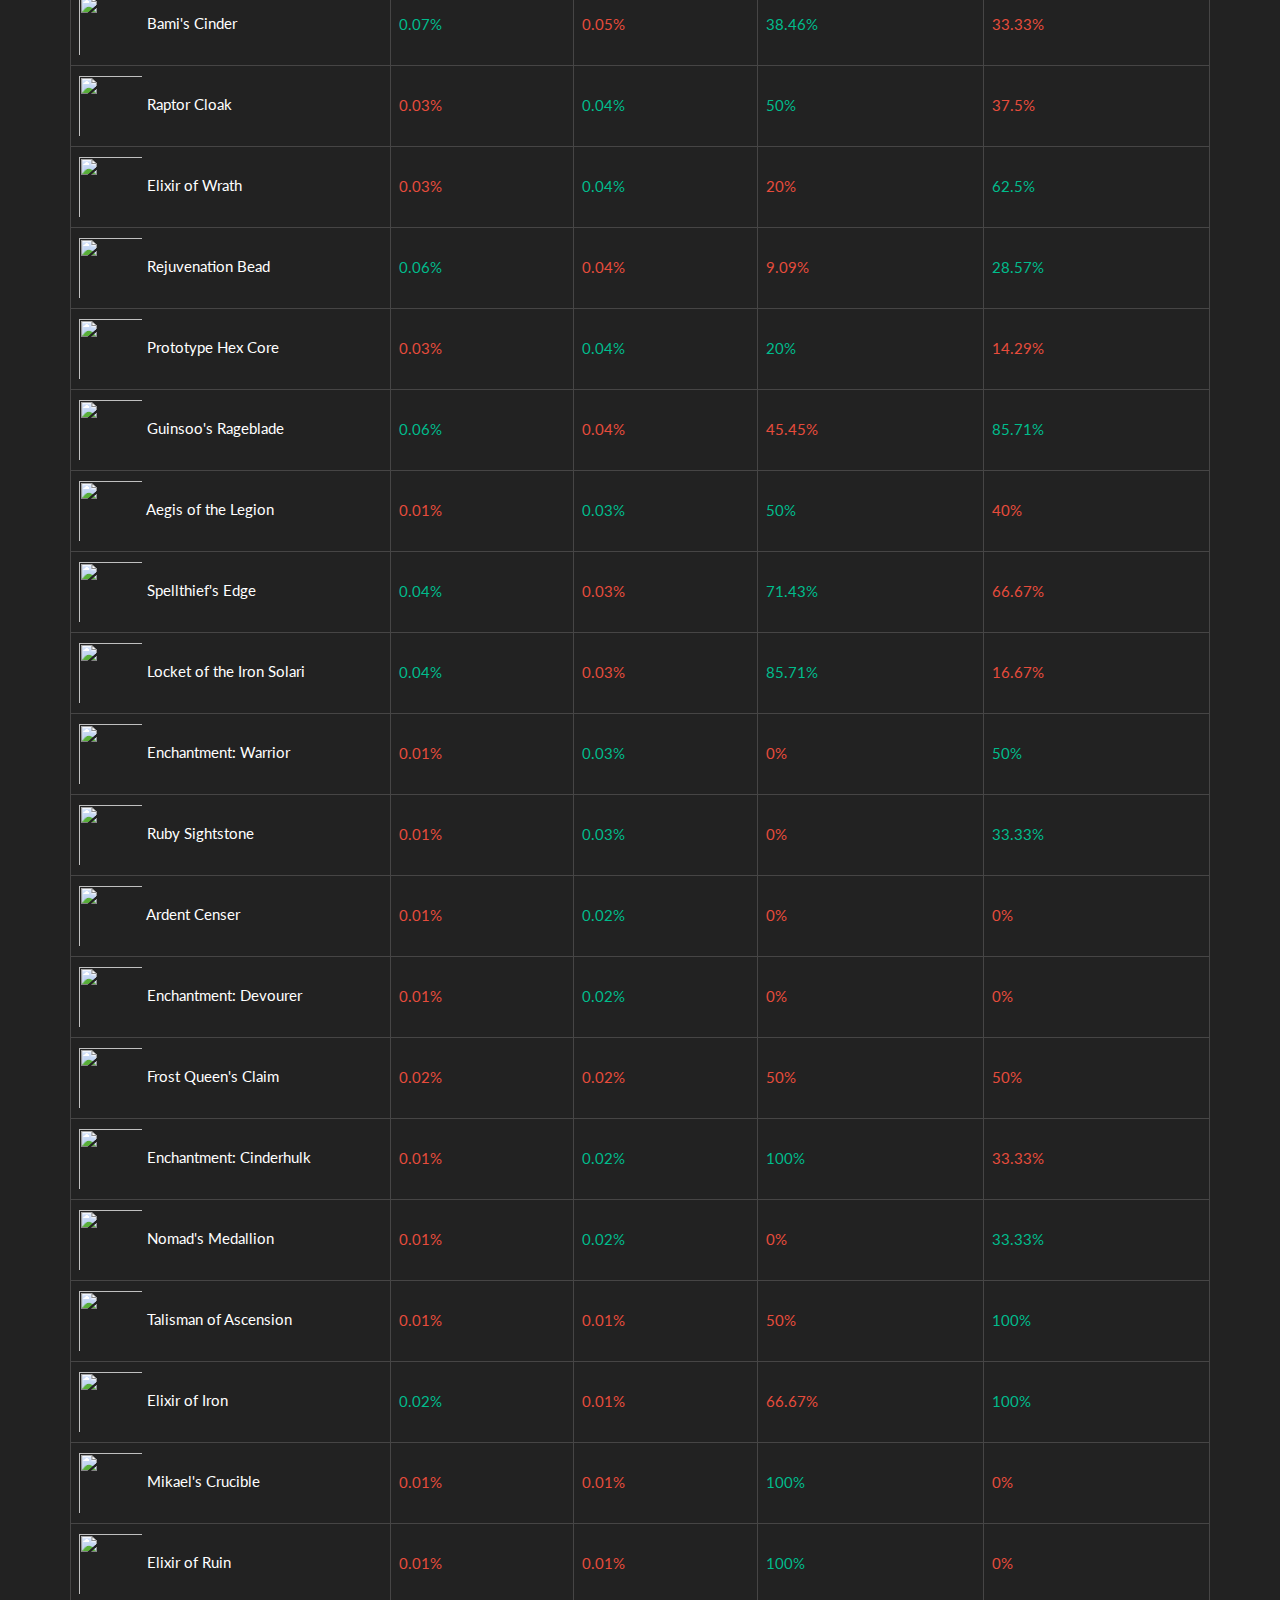
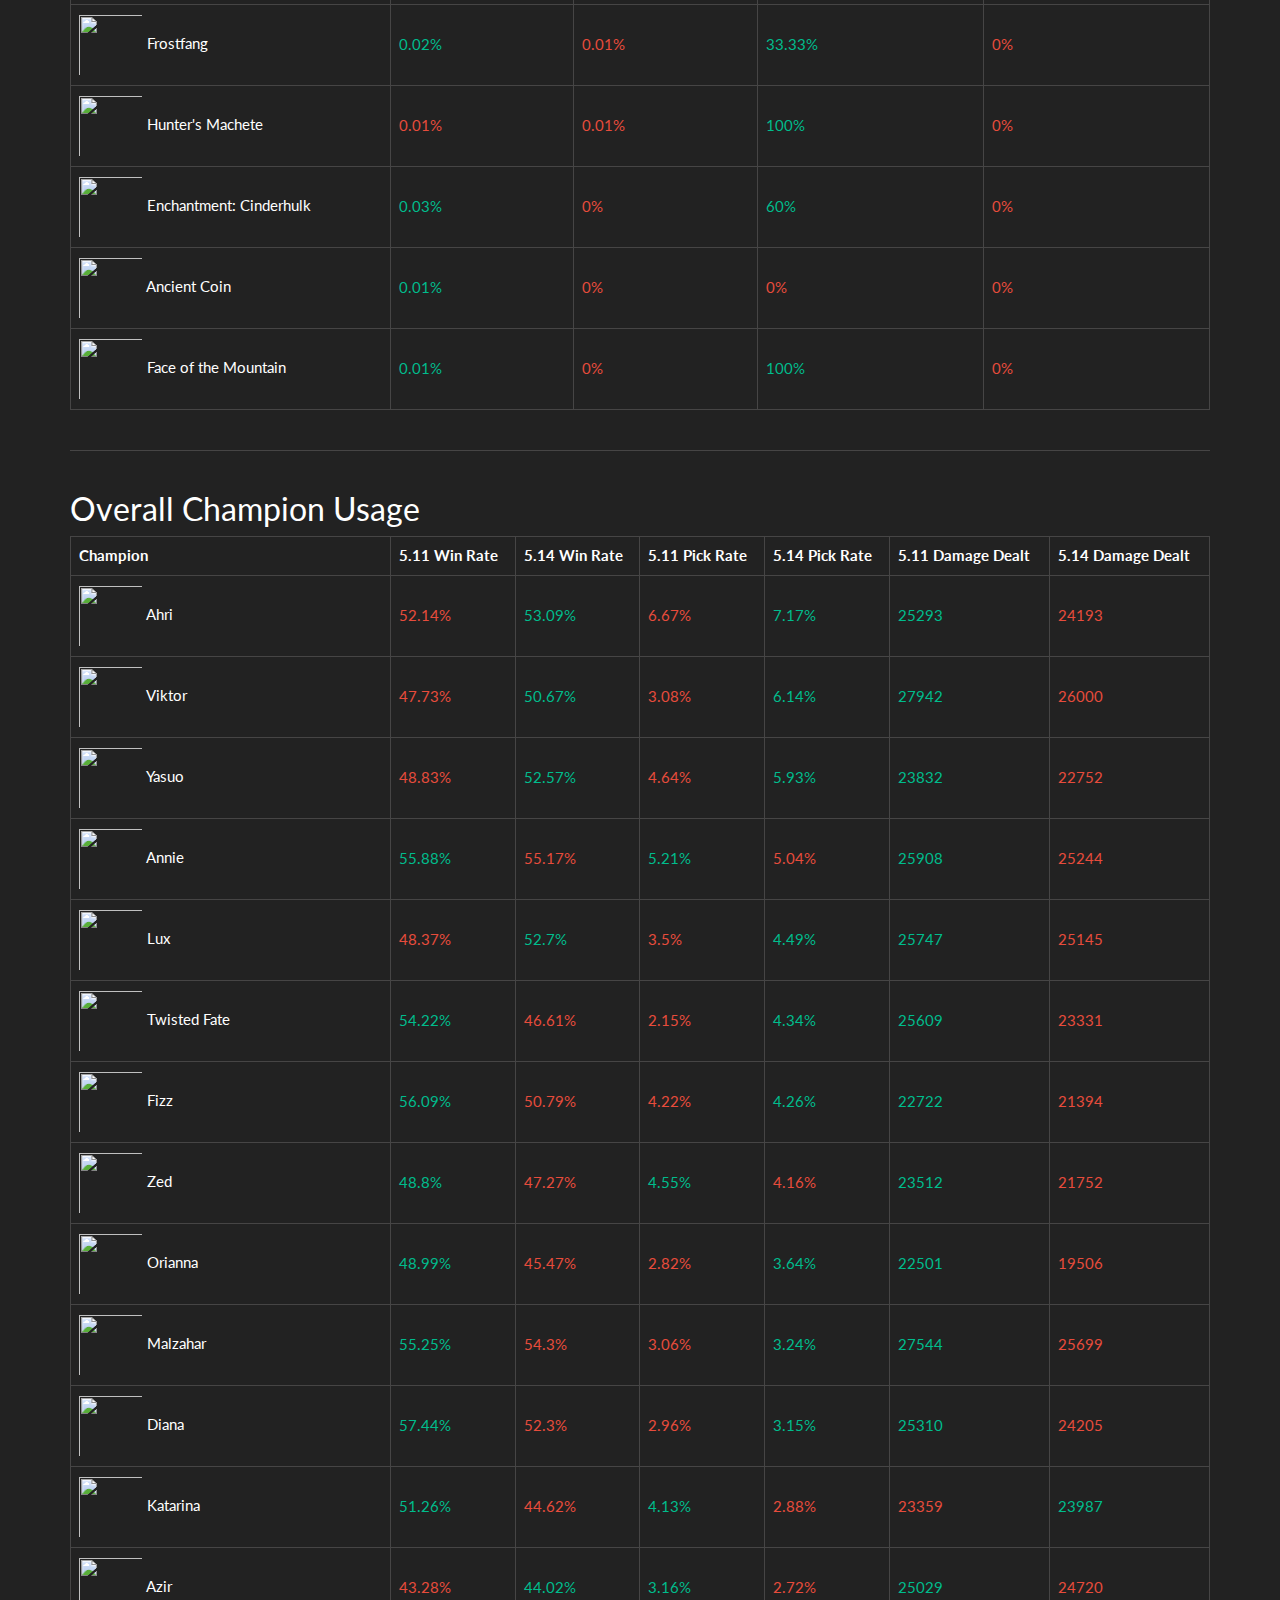
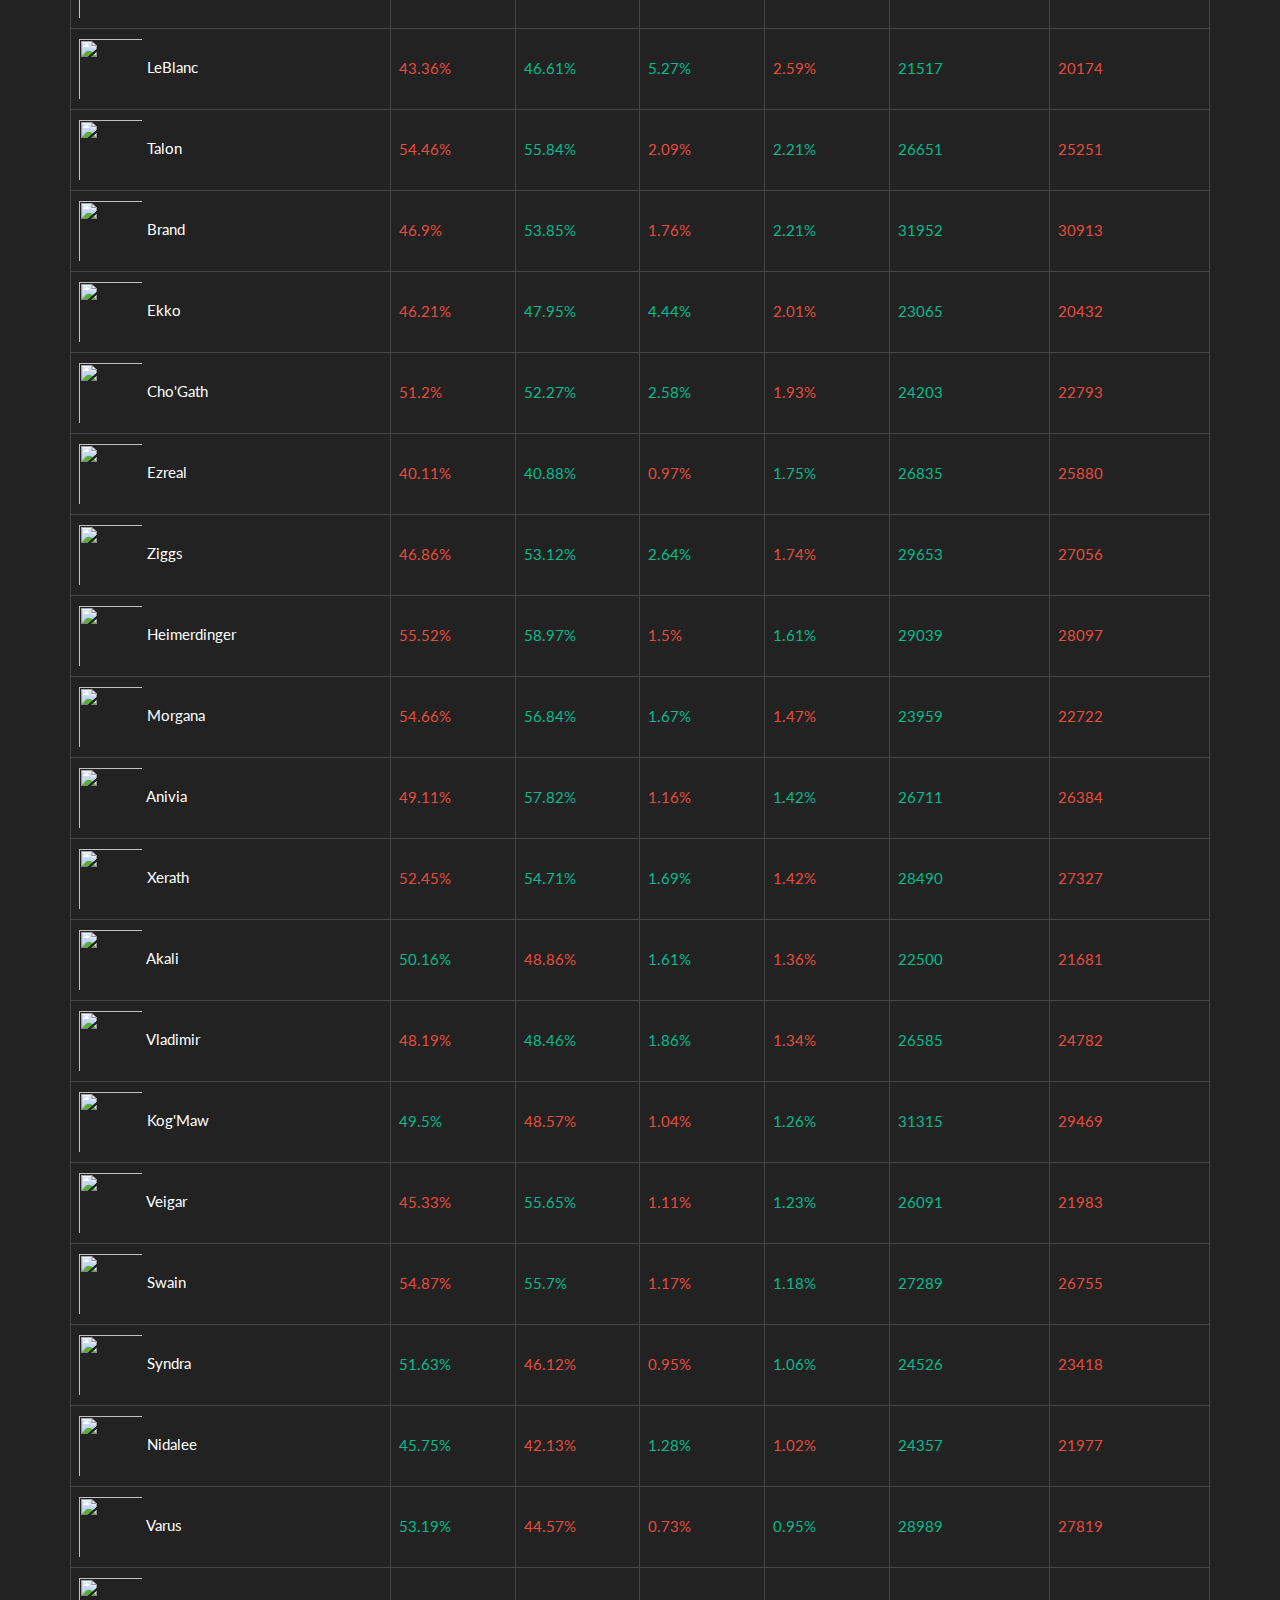
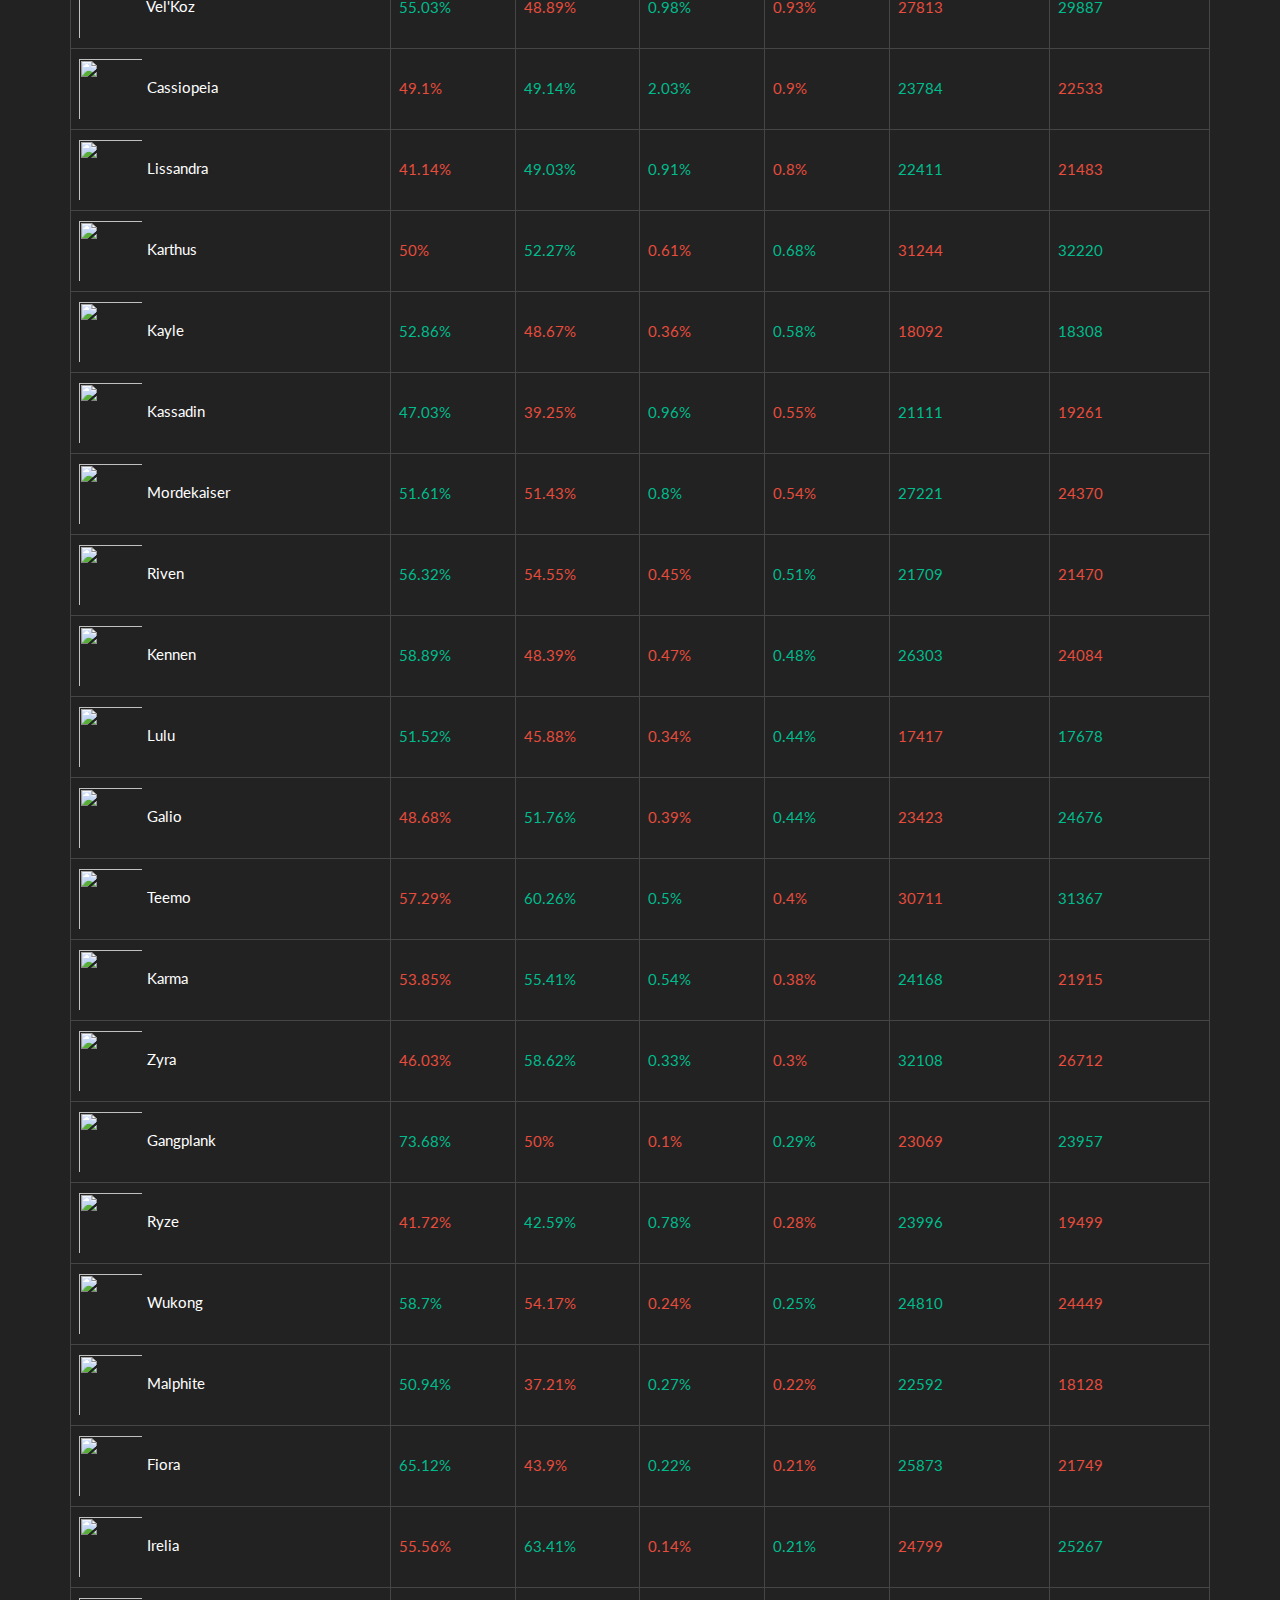
==== commit fa2edad7: "test" ====
--- a/website/index.html
+++ b/website/index.html
@@ -24,7 +24,7 @@
       <table class="table table-bordered">
         <thead>
           <tr>
-            <th style="width:270px">Item</th>
+            <th style="width:320px">Item</th>
             <th>5.11 Usage</th>
             <th>5.14 Usage</th>
             <th>5.11 Win Rate</th>
@@ -46,7 +46,7 @@
       <table class="table table-bordered">
         <thead>
           <tr>
-            <th style="width:270px">Champion</th>
+            <th style="width:320px">Champion</th>
             <th>5.11 Win Rate</th>
             <th>5.14 Win Rate</th>
             <th>5.11 Pick Rate</th>
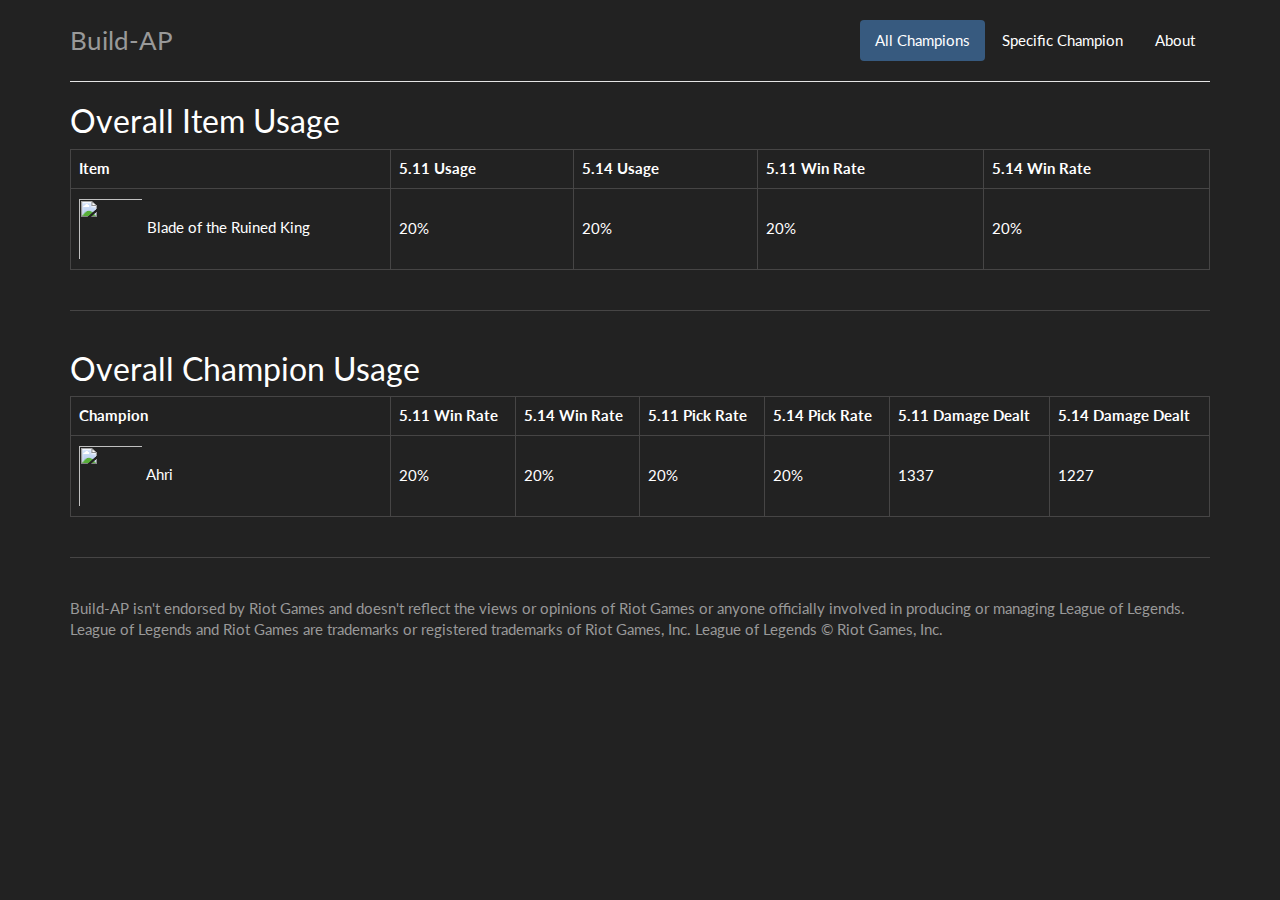
==== commit bd609667: "google analytics" ====
--- a/website/index.html
+++ b/website/index.html
@@ -7,6 +7,16 @@
     <title>Build-AP</title>
     <link href="css/bootstrap.min.css" rel="stylesheet">
     <link href="css/main.css" rel="stylesheet">
+    <script>
+    (function(i,s,o,g,r,a,m){i['GoogleAnalyticsObject']=r;i[r]=i[r]||function(){
+    (i[r].q=i[r].q||[]).push(arguments)},i[r].l=1*new Date();a=s.createElement(o),
+    m=s.getElementsByTagName(o)[0];a.async=1;a.src=g;m.parentNode.insertBefore(a,m)
+    })(window,document,'script','//www.google-analytics.com/analytics.js','ga');
+
+    ga('create', 'UA-66927162-1', 'auto');
+    ga('send', 'pageview');
+
+    </script>
   </head>
   <body>
     <div class="container">
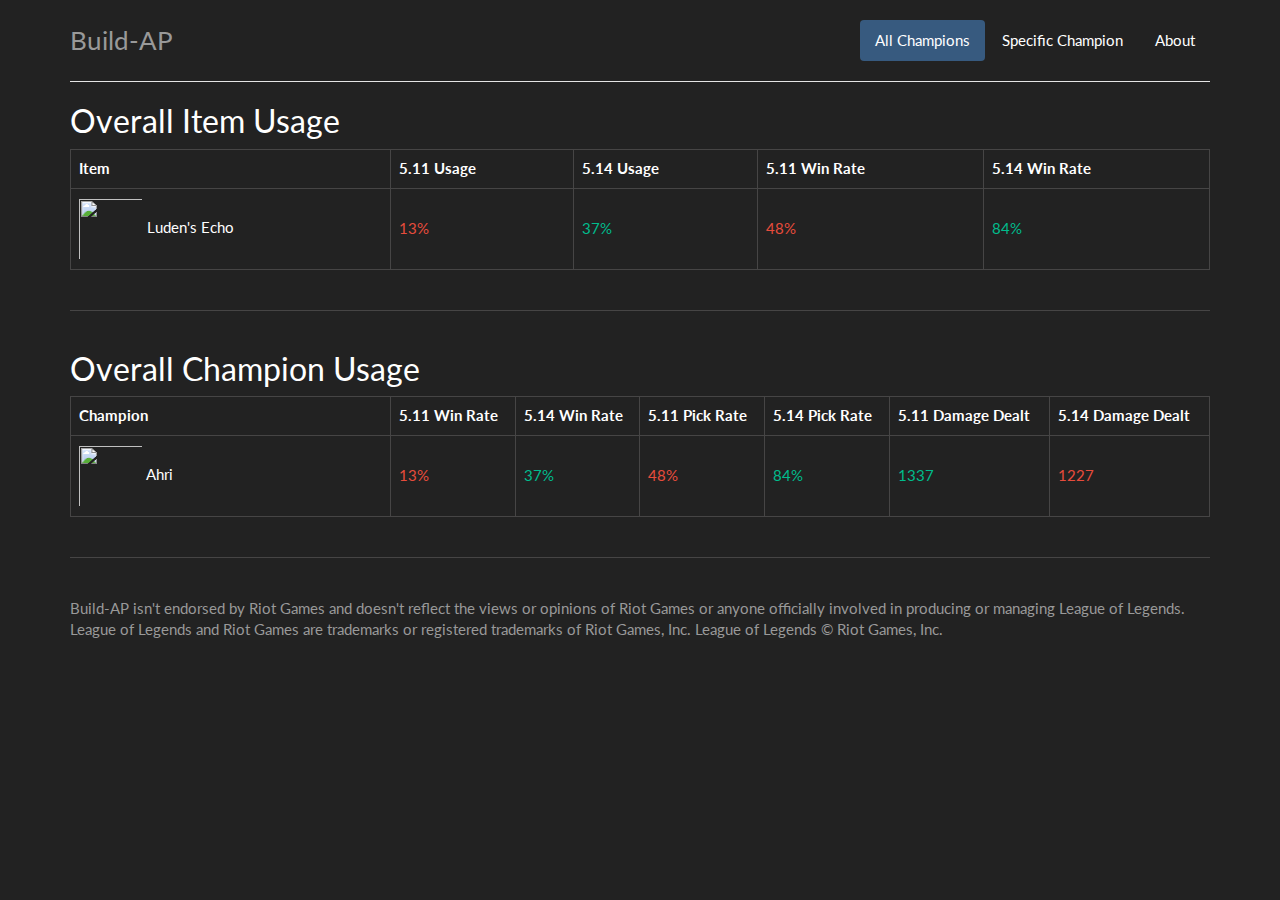
==== commit b7a7bd75: "Derp" ====
--- a/website/index.html
+++ b/website/index.html
@@ -43,11 +43,11 @@
         </thead>
         <tbody id="overallitemusage">
           <tr>
-            <td><img class="icon" src="http://ddragon.leagueoflegends.com/cdn/5.7.1/img/item/3153.png"></img> Blade of the Ruined King</td>
-            <td>20%</td>
-            <td>20%</td>
-            <td>20%</td>
-            <td>20%</td>
+            <td><img class="icon" src="http://ddragon.leagueoflegends.com/cdn/5.7.1/img/item/3285.png"></img> Luden's Echo</td>
+            <td class="text-danger">13%</td>
+            <td class="text-success">37%</td>
+            <td class="text-danger">48%</td>
+            <td class="text-success">84%</td>
           </tr>
         </tbody>
       </table>
@@ -68,12 +68,12 @@
         <tbody id="overallchampionusage">
           <tr>
             <td><img class="icon" src="http://ddragon.leagueoflegends.com/cdn/5.7.1/img/champion/Ahri.png"></img> Ahri</td>
-            <td>20%</td>
-            <td>20%</td>
-            <td>20%</td>
-            <td>20%</td>
-            <td>1337</td>
-            <td>1227</td>
+            <td class="text-danger">13%</td>
+            <td class="text-success">37%</td>
+            <td class="text-danger">48%</td>
+            <td class="text-success">84%</td>
+            <td class="text-success">1337</td>
+            <td class="text-danger">1227</td>
           </tr>
         </tbody>
       </table>
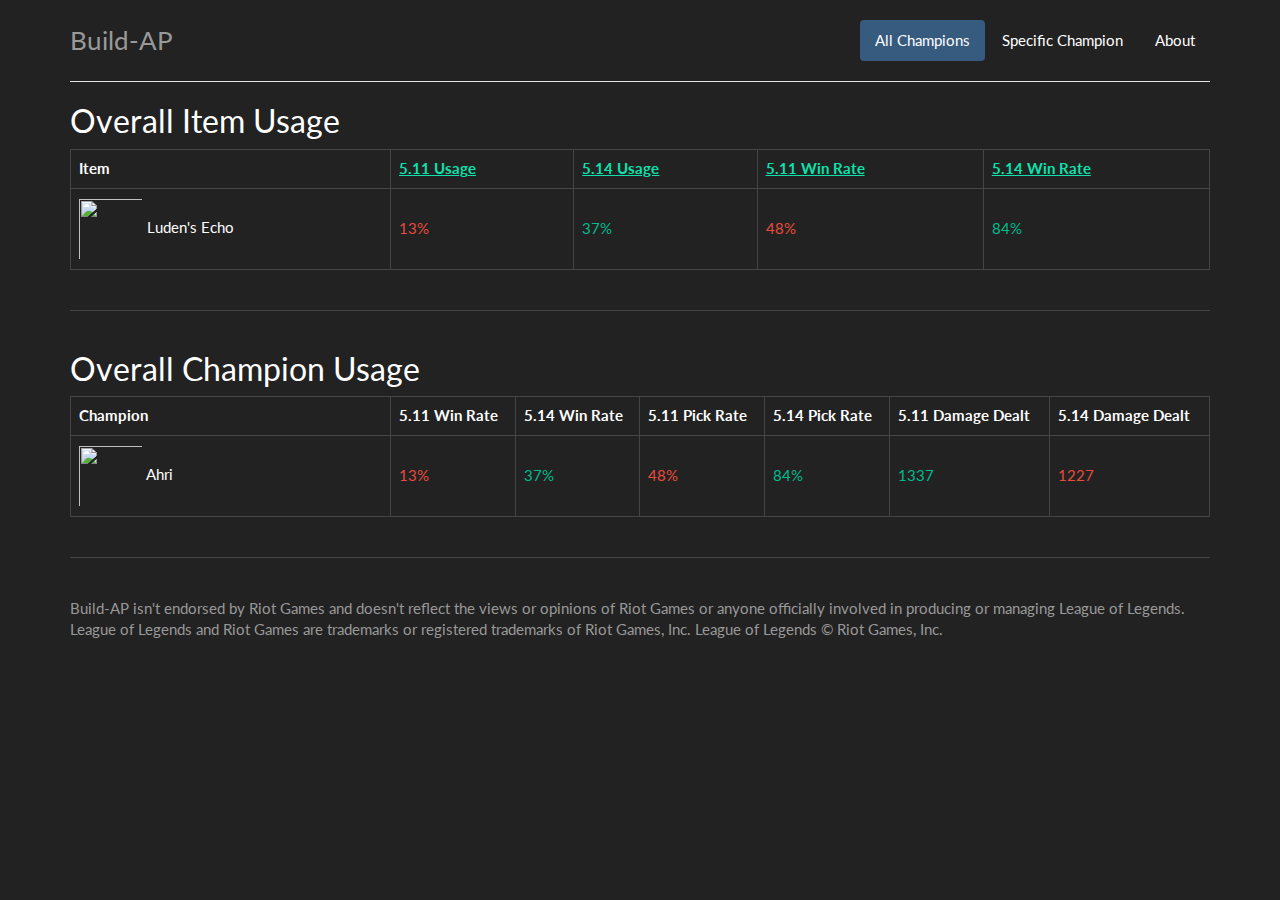
==== commit d7c42c25: "SORTING!" ====
--- a/website/index.html
+++ b/website/index.html
@@ -35,10 +35,10 @@
         <thead>
           <tr>
             <th style="width:320px">Item</th>
-            <th>5.11 Usage</th>
-            <th>5.14 Usage</th>
-            <th>5.11 Win Rate</th>
-            <th>5.14 Win Rate</th>
+            <th><a href="javascript: i_old_usage();">5.11 Usage</a></th>
+            <th><a href="javascript: i_new_usage();">5.14 Usage</a></th>
+            <th><a href="javascript: i_old_winrate();">5.11 Win Rate</a></th>
+            <th><a href="javascript: i_new_winrate();">5.14 Win Rate</a></th>
           </tr>
         </thead>
         <tbody id="overallitemusage">
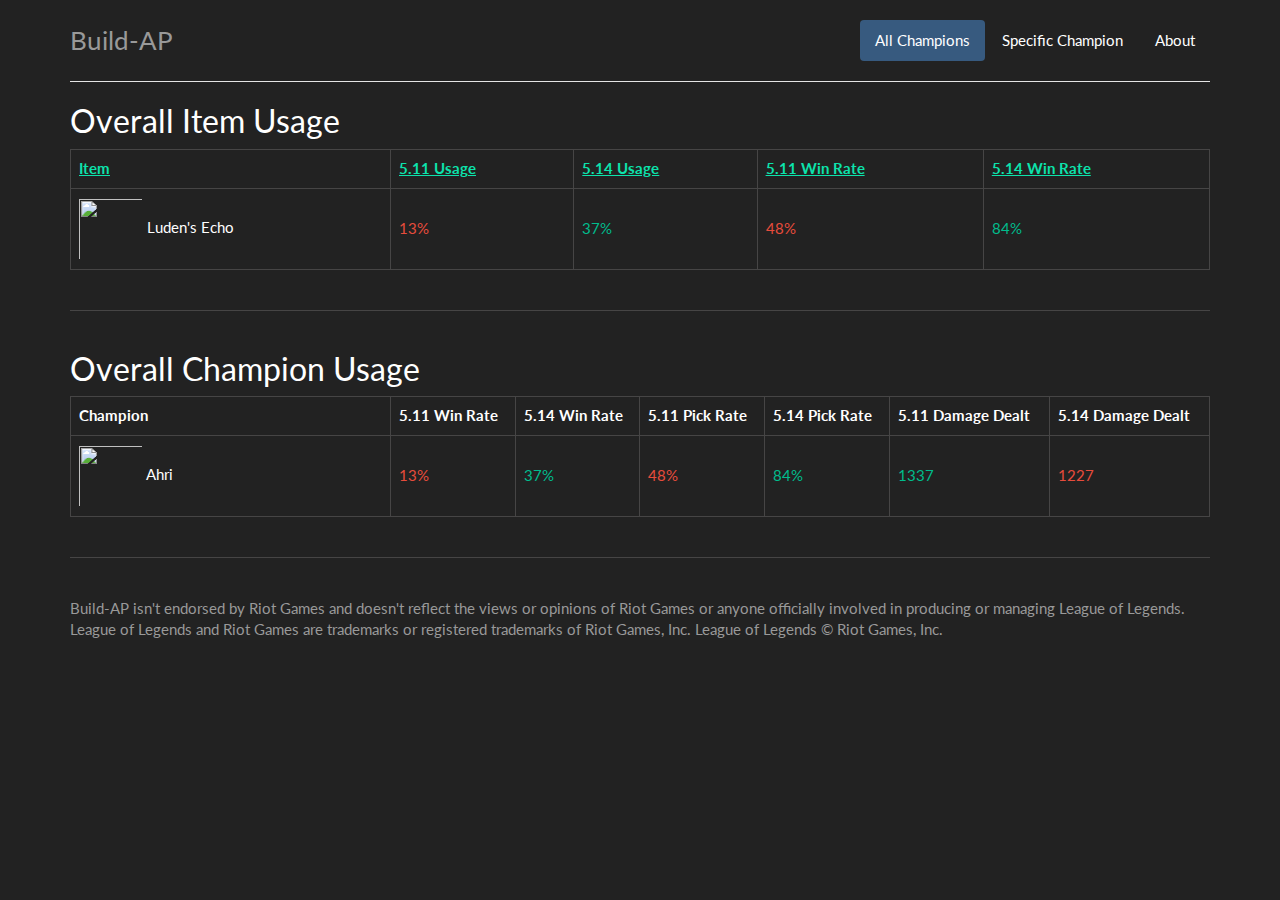
==== commit f9a2d4b9: "oops forgot name... derp." ====
--- a/website/index.html
+++ b/website/index.html
@@ -34,7 +34,7 @@
       <table class="table table-bordered">
         <thead>
           <tr>
-            <th style="width:320px">Item</th>
+            <th style="width:320px"><a href="javascript: i_name();">Item</a></th>
             <th><a href="javascript: i_old_usage();">5.11 Usage</a></th>
             <th><a href="javascript: i_new_usage();">5.14 Usage</a></th>
             <th><a href="javascript: i_old_winrate();">5.11 Win Rate</a></th>
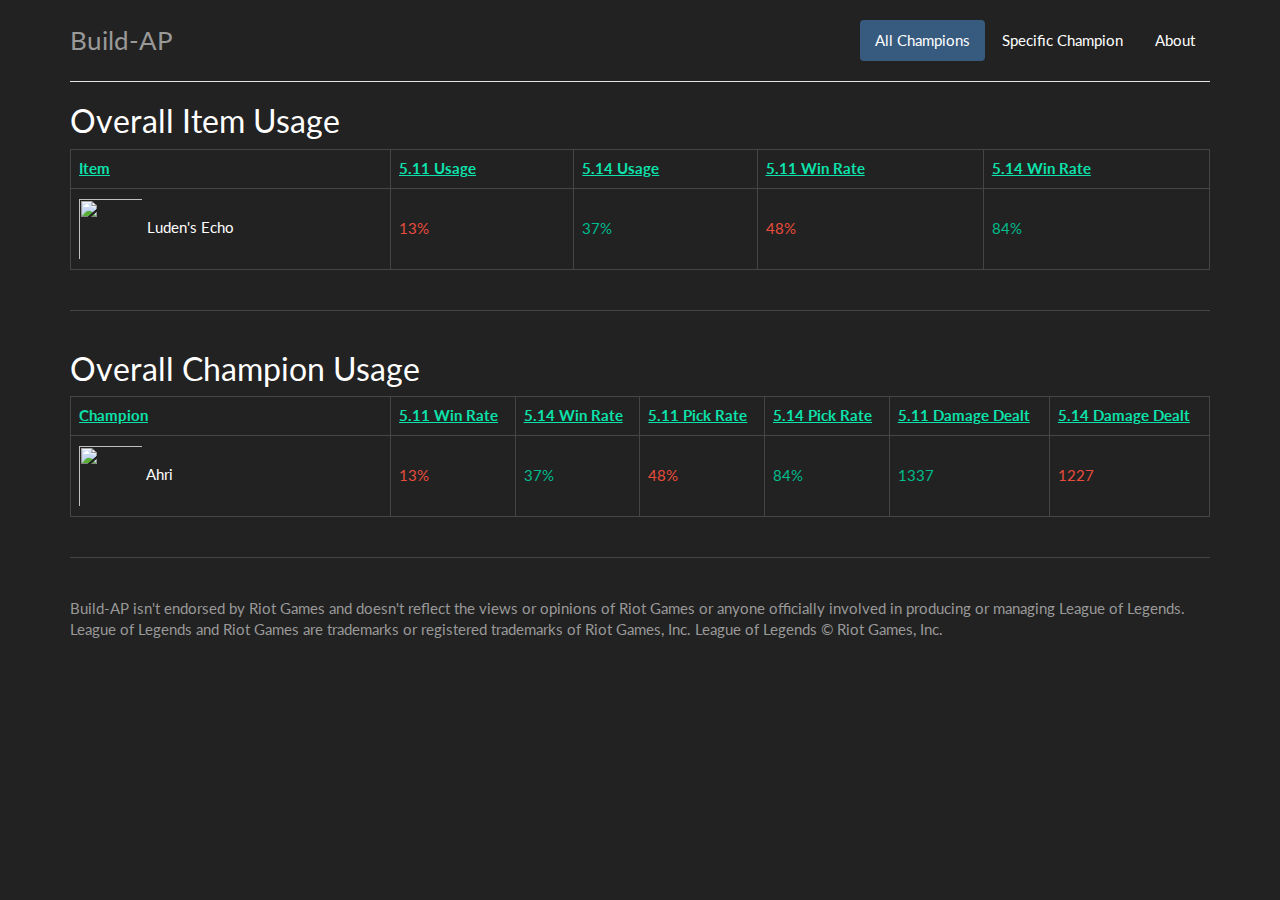
==== commit 880ee689: "added it to champions ;)" ====
--- a/website/index.html
+++ b/website/index.html
@@ -56,13 +56,13 @@
       <table class="table table-bordered">
         <thead>
           <tr>
-            <th style="width:320px">Champion</th>
-            <th>5.11 Win Rate</th>
-            <th>5.14 Win Rate</th>
-            <th>5.11 Pick Rate</th>
-            <th>5.14 Pick Rate</th>
-            <th>5.11 Damage Dealt</th>
-            <th>5.14 Damage Dealt</th>
+            <th style="width:320px"><a href="javascript: c_name();">Champion</a></th>
+            <th><a href="javascript: c_old_winrate();">5.11 Win Rate</a></th>
+            <th><a href="javascript: c_new_winrate();">5.14 Win Rate</a></th>
+            <th><a href="javascript: c_old_pickrate();">5.11 Pick Rate</a></th>
+            <th><a href="javascript: c_new_pickrate();">5.14 Pick Rate</a></th>
+            <th><a href="javascript: c_old_damage();">5.11 Damage Dealt</a></th>
+            <th><a href="javascript: c_new_damage();">5.14 Damage Dealt</a></th>
           </tr>
         </thead>
         <tbody id="overallchampionusage">
